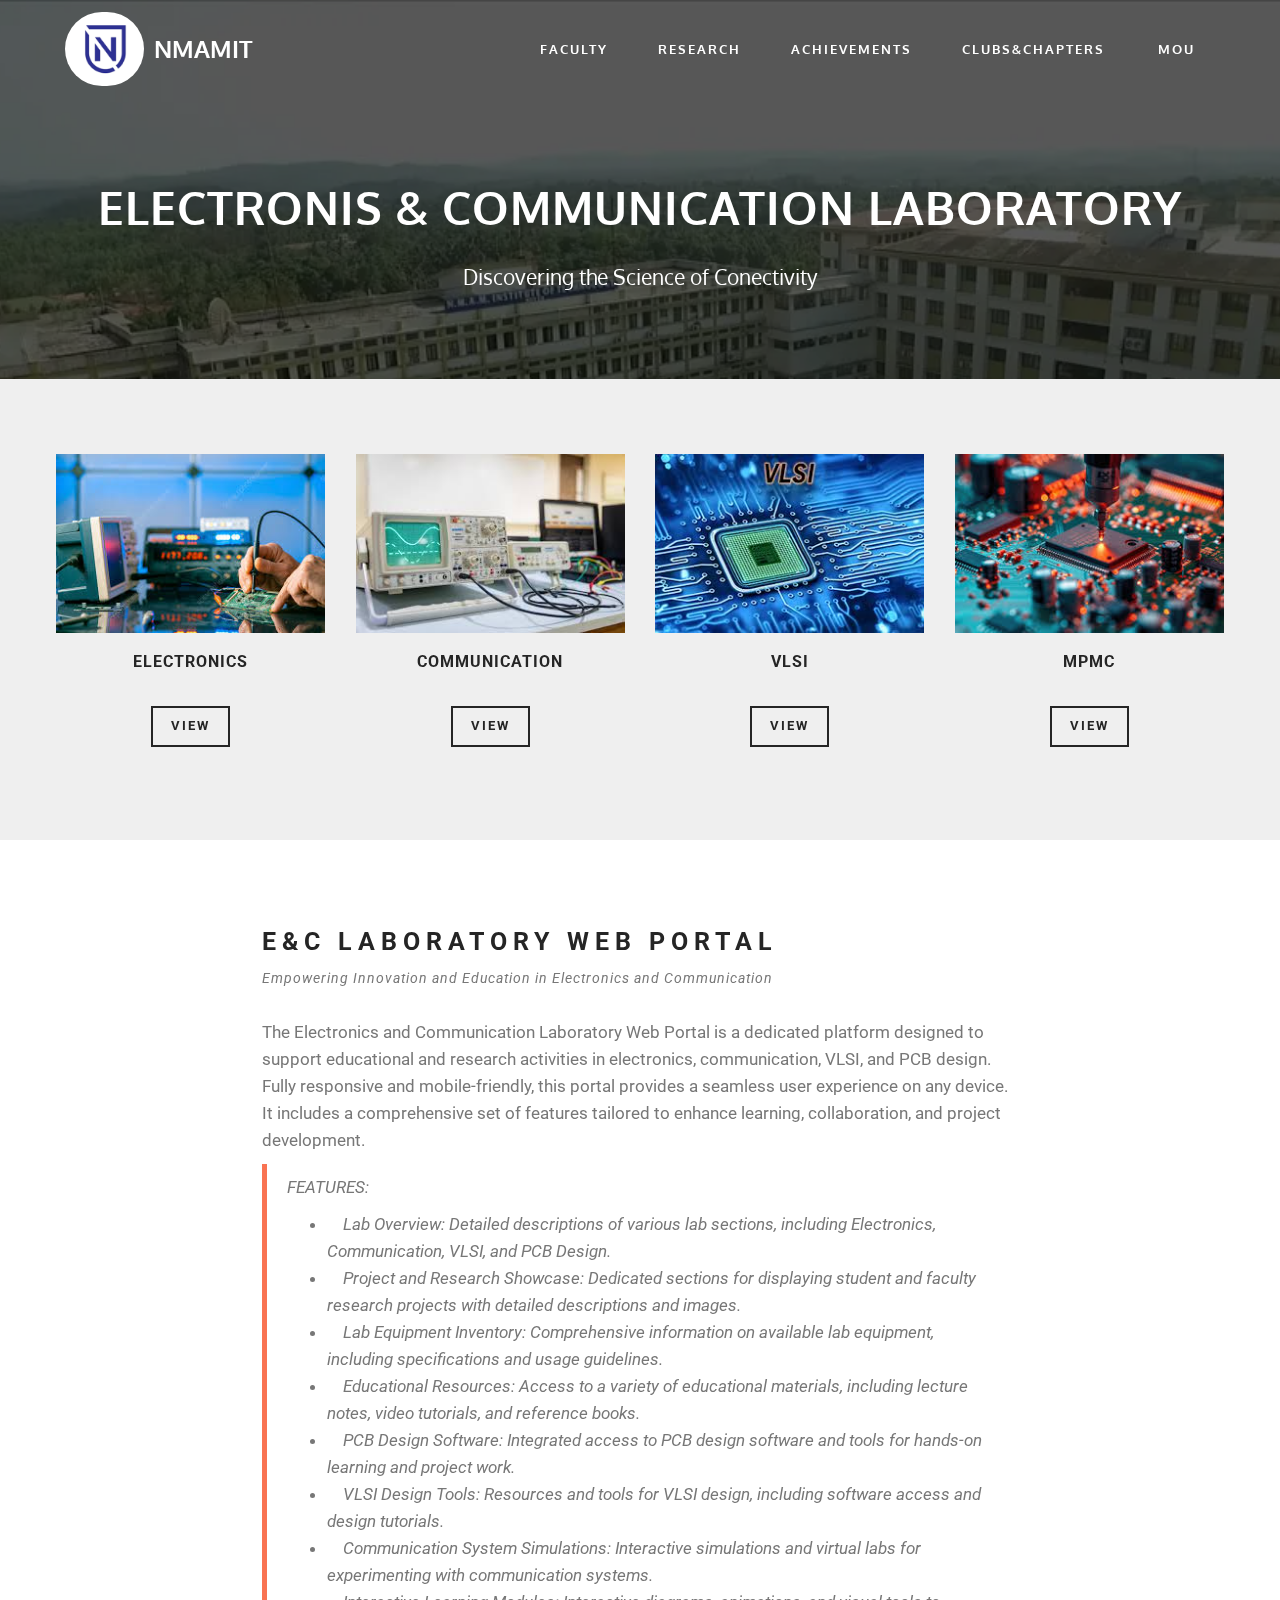
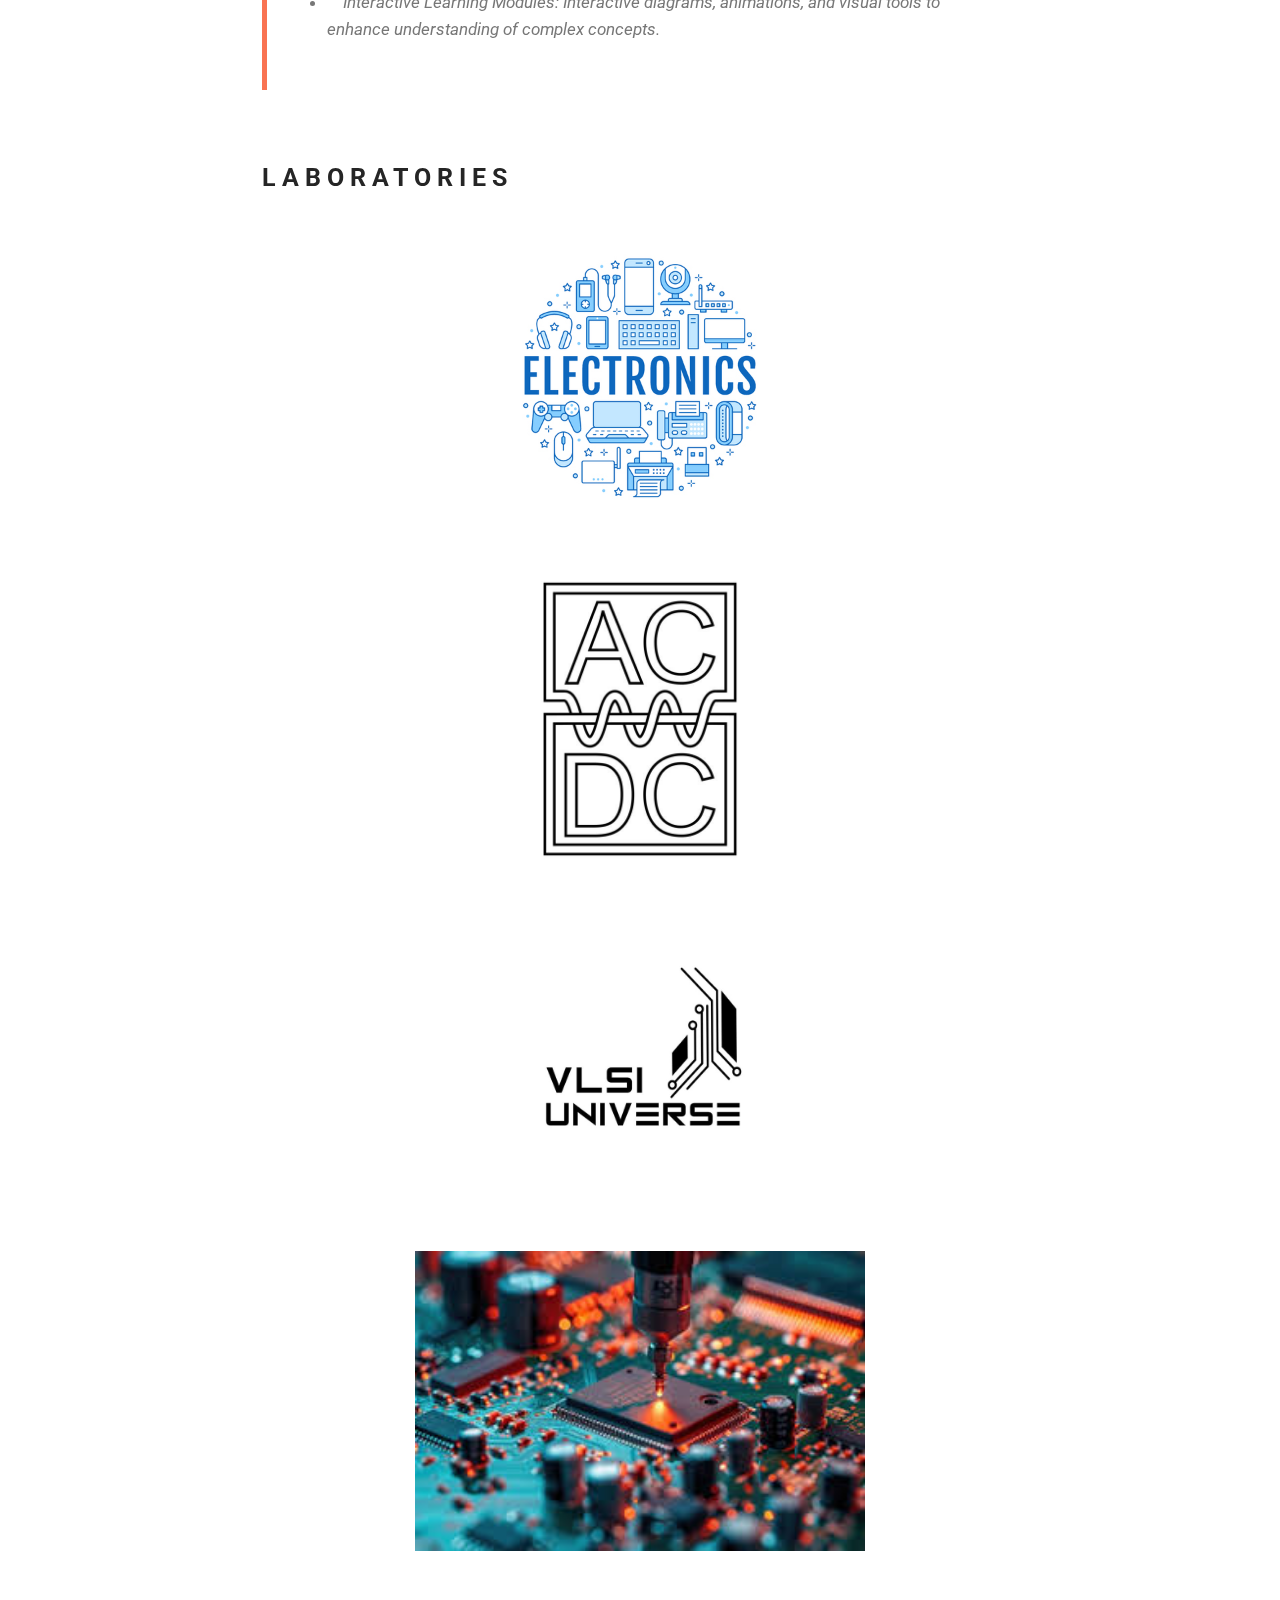
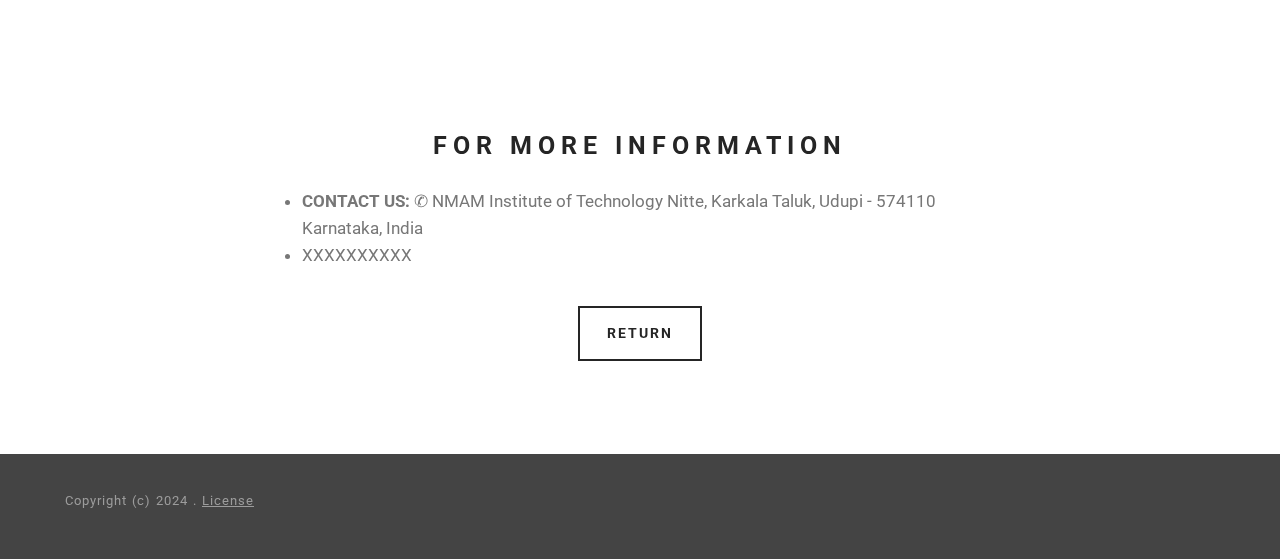
==== index.html @ 78396112 "Add files via upload" ====
<!DOCTYPE html>
<html>
<head>
  <meta charset="UTF-8">
  <meta http-equiv="X-UA-Compatible" content="IE=edge">
  <meta name="viewport" content="width=device-width, initial-scale=1">
  <link rel="shortcut icon" href="assets/images/nmamit.png" type="image/x-icon">
  <meta name="description" content="E&C LABORATORIES">
  <title>E&C Laboratories</title>
  <link rel="stylesheet" href="https://fonts.googleapis.com/css?family=Roboto:700,400&amp;subset=cyrillic,latin,greek,vietnamese">
  <link rel="stylesheet" href="assets/bootstrap/css/bootstrap.min.css">
  <link rel="stylesheet" href="assets/mobirise/css/style.css">
  <link rel="stylesheet" href="assets/mobirise/css/mbr-additional.css" type="text/css">
  
  
</head>
<body>

<section class="mbr-navbar mbr-navbar--freeze mbr-navbar--absolute mbr-navbar--transparent mbr-navbar--sticky mbr-navbar--auto-collapse" id="menu-93">
    <div class="mbr-navbar__section mbr-section">
        <div class="mbr-section__container container">
            <div class="mbr-navbar__container">
                <div class="mbr-navbar__column mbr-navbar__column--s mbr-navbar__brand">
                    <span class="mbr-navbar__brand-link mbr-brand mbr-brand--inline">
                        <span class="mbr-brand__logo"><a href="https://nmamit.nitte.edu.in/"><img class="mbr-navbar__brand-img mbr-brand__img" src="assets/images/nmamit.png" alt="Mobirise"></a></span>
                        <span class="mbr-brand__name"><a class="mbr-brand__name text-white" href="https://nmamit.nitte.edu.in/">NMAMIT</a></span>
                    </span>
                </div>
                <div class="mbr-navbar__hamburger mbr-hamburger text-white"><span class="mbr-hamburger__line"></span></div>
                <div class="mbr-navbar__column mbr-navbar__menu">
                    <nav class="mbr-navbar__menu-box mbr-navbar__menu-box--inline-right">
                        <div class="mbr-navbar__column"><ul class="mbr-navbar__items mbr-navbar__items--right mbr-buttons mbr-buttons--freeze mbr-buttons--right btn-decorator mbr-buttons--active"><li class="mbr-navbar__item"><a class="mbr-buttons__link btn text-white" href="https://nmamit.nitte.edu.in/department-electronics-communication.php#Faculty">FACULTY</a></li> <li class="mbr-navbar__item"><a class="mbr-buttons__link btn text-white" href="https://nmamit.nitte.edu.in/department-electronics-communication.php#Research">RESEARCH</a></li><li class="mbr-navbar__item"><a class="mbr-buttons__link btn text-white" href="https://nmamit.nitte.edu.in/department-electronics-communication.php#Achievements">ACHIEVEMENTS</a></li> <li class="mbr-navbar__item"><a class="mbr-buttons__link btn text-white" href="https://nmamit.nitte.edu.in/department-electronics-communication.php#Clubs-Chapters">CLUBS&CHAPTERS</a></li></ul></div>
                        <div class="mbr-navbar__column"><ul class="mbr-navbar__items mbr-navbar__items--right mbr-buttons mbr-buttons--freeze mbr-buttons--right btn-decorator mbr-buttons--active"><li class="mbr-navbar__item"><a class="mbr-buttons__link btn text-white" href="https://nmamit.nitte.edu.in/department-electronics-communication.php#MoU">MOU</a></li></ul></div>
                    </nav>
                </div>
            </div>
        </div>
    </div>
</section>

<section class="content-2 simple col-1 col-undefined mbr-parallax-background mbr-after-navbar" id="content5-92" style="background-image: url(assets/images/background1.png);">
    <div class="mbr-overlay" style="opacity: 0.6; background-color: rgb(0, 0, 0);"></div>
    <div class="container">
        <div class="row">
            <div>
                <div class="thumbnail">
                    <div class="caption">
                        <h3>ELECTRONIS & COMMUNICATION LABORATORY</h3>
                        <div><p>Discovering the Science of Conectivity <br></p></div>
                    </div>
                </div>
            </div>
        </div>
    </div>
</section>

<section class="content-2 col-4" id="features1-108" style="background-color: rgb(239, 239, 239);">
    
    <div class="container">
        <div class="row">
            <div>
                <div class="thumbnail">
                    <div class="image"><a href="one-page.html"><img class="undefined" src="assets/images/electronics.png"></a></div>
                    <div class="caption">
                        <div>
                            <h3>ELECTRONICS</h3>
                            
                        </div>
                        <p class="group"><a href="one-page.html" class="btn btn-default">VIEW</a></p>
                    </div>
                </div>
            </div>
            <div>
                <div class="thumbnail">
                    <div class="image"><a href="slider.html"><img class="undefined" src="assets/images/communication.png"></a></div>
                    <div class="caption">
                        <div>
                            <h3>COMMUNICATION</h3>
                            
                        </div>
                        <p class="group"><a href="slider.html" class="btn btn-default">VIEW</a></p>
                    </div>
                </div>
            </div>
            <div>
                <div class="thumbnail">
                    <div class="image"><a href="video-background.html"><img class="undefined" src="assets/images/vlsi.png"></a></div>
                    <div class="caption">
                        <div>
                            <h3>VLSI</h3>
                            
                        </div>
                        <p class="group"><a href="video-background.html" class="btn btn-default">VIEW</a></p>
                    </div>
                </div>
            </div>
            <div>
                <div class="thumbnail">
                    <div class="image"><a href="blog.html"><img class="undefined" src="assets/images/pcb.png"></a></div>
                    <div class="caption">
                        <div>
                            <h3>MPMC</h3>
                            
                        </div>
                        <p class="group"><a href="blog.html" class="btn btn-default">VIEW</a></p>
                    </div>
                </div>
            </div>
        </div>
    </div>
</section>

<section class="mbr-section" id="header3-109">
    <div class="mbr-section__container container mbr-section__container--first">
        <div class="mbr-header mbr-header--wysiwyg row">
            <div class="col-sm-8 col-sm-offset-2">
                <h3 class="mbr-header__text">E&C LABORATORY WEB PORTAL</h3>
                <p class="mbr-header__subtext">Empowering Innovation and Education in Electronics and Communication</p>
            </div>
        </div>
    </div>
</section>

<section class="mbr-section" id="content1-96">
    <div class="mbr-section__container container mbr-section__container--middle">
        <div class="row">
            <div class="mbr-article mbr-article--wysiwyg col-sm-8 col-sm-offset-2"><p>The Electronics and Communication Laboratory Web Portal is a dedicated platform designed to support educational and research activities in electronics, communication, VLSI, and PCB design. Fully responsive and mobile-friendly, this portal provides a seamless user experience on any device. It includes a comprehensive set of features tailored to enhance learning, collaboration, and project development.</p><blockquote><p><em>FEATURES:</em></p><ul><li><em>&nbsp; &nbsp; Lab Overview: Detailed descriptions of various lab sections, including Electronics, Communication, VLSI, and PCB Design.</em></li><li><em>&nbsp; &nbsp; Project and Research Showcase: Dedicated sections for displaying student and faculty research projects with detailed descriptions and images.</em></li><li><em>&nbsp; &nbsp; Lab Equipment Inventory: Comprehensive information on available lab equipment, including specifications and usage guidelines.</em></li><li><em>&nbsp; &nbsp; Educational Resources: Access to a variety of educational materials, including lecture notes, video tutorials, and reference books.</em></li><li><em>&nbsp; &nbsp; PCB Design Software: Integrated access to PCB design software and tools for hands-on learning and project work.</em></li><li><em>&nbsp; &nbsp; VLSI Design Tools: Resources and tools for VLSI design, including software access and design tutorials.</em></li><li><em>&nbsp; &nbsp; Communication System Simulations: Interactive simulations and virtual labs for experimenting with communication systems.</em></li><li><em>&nbsp; &nbsp; Interactive Learning Modules: Interactive diagrams, animations, and visual tools to enhance understanding of complex concepts.</em></li></ul><p><em><br></em></p></blockquote></div>
        </div>
    </div>
</section>

<section class="mbr-section" id="buttons1-115">
    <div class="mbr-section__container container mbr-section__container--middle">
        <div class="row">
            <div class="col-sm-8 col-sm-offset-2">
            </div>
        </div>
    </div>
</section>

<section class="mbr-section" id="header3-110">
    <div class="mbr-section__container container mbr-section__container--middle">
        <div class="mbr-header mbr-header--wysiwyg row">
            <div class="col-sm-8 col-sm-offset-2">
                <h3 class="mbr-header__text">LABORATORIES</h3>
                
            </div>
        </div>
    </div>
</section>

<section class="mbr-section" id="image2-97">
    <div class="mbr-section__container container mbr-section__container--middle">
        <div class="row">
            <div class="col-sm-8 col-sm-offset-2">
                <figure class="mbr-figure mbr-figure--wysiwyg mbr-figure--full-width mbr-figure--caption-outside-bottom mbr-figure--no-bg">

                    <div><a href="one-page.html"><img class="mbr-figure__img" src="assets/images/electronics1.png"></a></div>
                    
                </figure>
            </div>
        </div>
    </div>
</section>

<section class="mbr-section" id="image2-111">
    <div class="mbr-section__container container mbr-section__container--middle">
        <div class="row">
            <div class="col-sm-8 col-sm-offset-2">
                <figure class="mbr-figure mbr-figure--wysiwyg mbr-figure--full-width mbr-figure--caption-inside-bottom">

                    <div><a href="slider.html"><img class="mbr-figure__img" src="assets/images/communication1.png"></a></div>
                    
                </figure>
            </div>
        </div>
    </div>
</section>

<section class="mbr-section" id="image2-113">
    <div class="mbr-section__container container mbr-section__container--middle">
        <div class="row">
            <div class="col-sm-8 col-sm-offset-2">
                <figure class="mbr-figure mbr-figure--wysiwyg mbr-figure--full-width mbr-figure--caption-inside-bottom">

                    <div><a href="video-background.html"><img class="mbr-figure__img" src="assets/images/vlsi1.png"></a></div>
                    
                </figure>
            </div>
        </div>
    </div>
</section>

<section class="mbr-section" id="image2-114">
    <div class="mbr-section__container container mbr-section__container--last">
        <div class="row">
            <div class="col-sm-8 col-sm-offset-2">
                <figure class="mbr-figure mbr-figure--wysiwyg mbr-figure--full-width mbr-figure--caption-inside-bottom">

                    <div><a href="blog.html"><img class="mbr-figure__img" src="assets/images/pcb1.png"></a></div>
                    
                </figure>
            </div>
        </div>
    </div>
</section>

<section class="mbr-section mbr-section--relative mbr-section--fixed-size mbr-parallax-background" id="msg-box3-117" style="background-image: url(assets/images/electronicsandcommunication.png);">
    <div class="mbr-overlay" style="opacity: 0.8; background-color: rgb(255, 255, 255);"></div>
    <div class="mbr-section__container container mbr-section__container--first">
        <div class="mbr-header mbr-header--wysiwyg row">
            <div class="col-sm-8 col-sm-offset-2">
                <h3 class="mbr-header__text">FOR MORE INFORMATION</h3>
                
            </div>
        </div>
    </div>
    <div class="mbr-section__container container mbr-section__container--middle">
        <div class="row">
            <div class="mbr-article mbr-article--wysiwyg col-sm-8 col-sm-offset-2"><ul><li><span style="font-weight: 700;">CONTACT US:</span> &#9990; NMAM Institute of Technology Nitte, Karkala Taluk, Udupi - 574110 Karnataka, India</li><li>XXXXXXXXXX<br></li></ul></div>
        </div>
    </div>
    <div class="mbr-section__container container mbr-section__container--last">
        <div class="row">
            <div class="col-sm-8 col-sm-offset-2">
                <div class="mbr-buttons mbr-buttons--center"><a class="mbr-buttons__btn btn btn-lg btn-default" href="#">RETURN</a></div>
            </div>
        </div>
    </div>
</section>

<footer class="mbr-section mbr-section--relative mbr-section--fixed-size" id="footer1-94" style="background-color: rgb(68, 68, 68);">
    
    <div class="mbr-section__container container">
        <div class="mbr-footer mbr-footer--wysiwyg row">
            <div class="col-sm-12">
                <p class="mbr-footer__copyright"></p><p>Copyright (c) 2024 . <a href="license.txt" class="text-gray">License</a></p><p></p>
            </div>
        </div>
    </div>
</footer>


  <script src="assets/jquery/jquery.min.js"></script>
  <script src="assets/bootstrap/js/bootstrap.min.js"></script>
  <script src="assets/smooth-scroll/SmoothScroll.js"></script>
  <script src="assets/jarallax/jarallax.js"></script>
  <script src="assets/mobirise/js/script.js"></script>
  
  
</body>
</html>
---- assets/mobirise/css/style.css ----
html {
  position: relative;
  min-height: 100%;
}
.mbr-transparent {
  opacity: 0;
  filter: alpha(opacity=0);
}
.mbr-embedded-video {
  position: relative;
}
.mbr-background-video,
.mbr-background-video-preview {
  bottom: 0;
  left: 0;
  overflow: hidden;
  position: absolute;
  right: 0;
  top: 0;
}
.mbr-parallax-background,
.mbr-background {
  background-attachment: fixed !important;
  background-position: 50% 0;
  background-repeat: no-repeat;
  background-size: cover !important;
}
.mbr-hidden-scrollbar .mbr-parallax-background {
  background-size: auto 130%;
}
.mobile .mbr-parallax-background {
  background-attachment: scroll !important;
}
.mbr-background {
  background-attachment: scroll !important;
}
.is-builder .animated {
  -webkit-animation-name: none !important;
  animation-name: none !important;
}
.msgbox-1 {
  overflow: hidden;
  padding: 0 20px;
  position: relative;
}
.msgbox-1 .container {
  padding: 41px 0 29px;
  position: relative;
  z-index: 3;
}
@media (max-width: 767px) {
  .msgbox-1 .container {
    padding: 67px 0 78px;
    text-align: center;
  }
}
.msgbox-1 .row > div + div {
  line-height: 67px;
}
@media (max-width: 767px) {
  .msgbox-1 .row > div + div {
    padding-bottom: 3px;
    padding-top: 23px;
  }
}
@media (max-width: 480px) {
  .msgbox-1 .row > div + div {
    padding-bottom: 15px;
    padding-top: 37px;
  }
}
.msgbox-1 h1,
.msgbox-1 h2 {
  letter-spacing: 4px;
  line-height: 33px;
  margin-bottom: 11px;
  margin-top: 10px;
}
.msgbox-1 h1 + h1,
.msgbox-1 h2 + h1,
.msgbox-1 h1 + h2,
.msgbox-1 h2 + h2 {
  margin-top: -11px;
}
@media (max-width: 767px) {
  .msgbox-1 h1,
  .msgbox-1 h2 {
    line-height: 1.5em;
    margin-bottom: 0;
  }
  .msgbox-1 h1 + h1,
  .msgbox-1 h2 + h1,
  .msgbox-1 h1 + h2,
  .msgbox-1 h2 + h2 {
    margin-top: -1px;
  }
}
.msgbox-1 p {
  color: #777;
  font-size: 17px;
  line-height: 27px;
  margin-bottom: 0;
  padding-bottom: 13px;
  padding-top: 16px;
  text-align: left;
}
.msgbox-1 p + p {
  margin-top: -13px;
  padding-top: 0;
}
@media (max-width: 767px) {
  .msgbox-1 p {
    padding-top: 20px;
  }
}
.msgbox-1 .btn {
  margin-top: -14px;
  margin-right: 10px;
}
@media (max-width: 480px) {
  .msgbox-1 .btn {
    display: block;
  }
  .msgbox-1 .btn + .btn {
    margin-top: 12px;
  }
}
.msgbox-1.dark {
  background: #3c3c3c;
  color: #fff;
}
.msgbox-1.dark p {
  color: #fff;
}
.msgbox-1.dark .btn-default {
  border-color: #fff;
  color: #fff;
}
.msgbox-1.dark .btn-default:hover,
.msgbox-1.dark .btn-default:focus,
.msgbox-1.dark .btn-default.focus,
.msgbox-1.dark .btn-default:active,
.msgbox-1.dark .btn-default.active,
.open > .dropdown-toggle.msgbox-1.dark .btn-default {
  background-color: #fff;
  border-color: #fff;
  color: #252525;
}
.content-2 {
  overflow: hidden;
  padding: 71px 20px 70px;
  position: relative;
}
.content-2.col-5 .row > div {
  position: relative;
  min-height: 1px;
  padding-left: 15px;
  padding-right: 15px;
}
@media (min-width: 768px) {
  .content-2.col-5 .row > div {
    display: inline-block;
    float: none;
    vertical-align: top;
    width: 33%;
  }
}
@media (min-width: 992px) {
  .content-2.col-5 .row > div {
    float: left;
    width: 20%;
  }
}
@media (min-width: 992px) {
  .content-2.col-5 {
    padding-top: 75px;
  }
  .content-2.col-5 .thumbnail h3 {
    margin-top: 15px;
  }
  .content-2.col-5 .thumbnail h3 + h3 {
    margin-top: -33px;
  }
}
.content-2.col-4 .row > div {
  position: relative;
  min-height: 1px;
  padding-left: 15px;
  padding-right: 15px;
}
@media (min-width: 768px) {
  .content-2.col-4 .row > div {
    float: left;
    width: 50%;
  }
}
@media (min-width: 992px) {
  .content-2.col-4 .row > div {
    float: left;
    width: 25%;
  }
}
.content-2.col-3 .row > div {
  position: relative;
  min-height: 1px;
  padding-left: 15px;
  padding-right: 15px;
}
@media (min-width: 768px) {
  .content-2.col-3 .row > div {
    float: left;
    width: 33.33333333%;
  }
}
@media (min-width: 992px) {
  .content-2.col-3 {
    padding-top: 64px;
  }
  .content-2.col-3 .thumbnail h3 {
    margin-top: 4px;
  }
  .content-2.col-3 .thumbnail h3 + h3 {
    margin-top: -33px;
  }
  .content-2.col-3 .thumbnail .group {
    margin-top: 37px;
  }
}
.content-2.col-2 .row > div {
  position: relative;
  min-height: 1px;
  padding-left: 15px;
  padding-right: 15px;
}
@media (min-width: 768px) {
  .content-2.col-2 .row > div {
    float: left;
    width: 50%;
  }
}
@media (min-width: 992px) {
  .content-2.col-2 {
    padding-top: 48px;
  }
  .content-2.col-2 .thumbnail > img {
    width: 100%;
    max-width: 300px;
  }
  .content-2.col-2 .thumbnail h3 {
    margin-top: -14px;
    margin-bottom: 20px;
    font-size: 25px;
    letter-spacing: 6px;
    line-height: 1.5em;
  }
  .content-2.col-2 .thumbnail h3 + h3 {
    margin-top: -19px;
  }
  .content-2.col-2 .thumbnail p {
    font-size: 17px;
    line-height: 27px;
  }
  .content-2.col-2 .thumbnail .btn {
    padding: 16px 27px;
    font-size: 18px;
    line-height: 1.3333333;
    border-radius: 0px;
    font-size: 14px;
    letter-spacing: 2px;
  }
}
@media (max-width: 767px) {
  .content-2 {
    padding: 0 20px;
  }
  .content-2 .row > div {
    -webkit-box-shadow: inset 0 1px 1px rgba(10, 10, 10, 0.06);
    box-shadow: inset 0 1px 1px rgba(10, 10, 10, 0.06);
  }
  .content-2.dark .row > div {
    -webkit-box-shadow: inset 0 1px 1px rgba(0, 0, 0, 0.2);
    box-shadow: inset 0 1px 1px rgba(0, 0, 0, 0.2);
  }
}
@media (min-width: 768px) and (max-width: 991px) {
  .content-2.col-5 {
    padding-top: 70px;
  }
  .content-2.col-5 .row > div + div + div + div {
    margin-top: 50px;
  }
  .content-2.col-5 .thumbnail h3 {
    margin-top: 10px;
  }
  .content-2.col-5 .thumbnail h3 + h3 {
    margin-top: -33px;
  }
  .content-2.col-4 {
    padding: 64px 20px 70px;
  }
  .content-2.col-4 .row > div + div + div {
    margin-top: 39px;
  }
  .content-2.col-4 .thumbnail h3 {
    margin-top: 4px;
    margin-bottom: 32px;
  }
  .content-2.col-4 .thumbnail h3 + h3 {
    margin-top: -33px;
  }
  .content-2.col-4 .thumbnail .group {
    margin-top: 37px;
  }
  .content-2.col-3 {
    padding-top: 73px;
  }
  .content-2.col-3 .thumbnail h3 {
    margin-top: 12px;
    margin-bottom: 33px;
  }
  .content-2.col-3 .thumbnail h3 + h3 {
    margin-top: -33px;
  }
  .content-2.col-3 .thumbnail .group {
    margin-top: 36px;
  }
  .content-2.col-2 {
    padding-top: 64px;
  }
  .content-2.col-2 .thumbnail h3 {
    margin-top: 4px;
    margin-bottom: 33px;
  }
  .content-2.col-2 .thumbnail h3 + h3 {
    margin-top: -34px;
  }
  .content-2.col-2 .thumbnail .group {
    margin-top: 36px;
  }
}
.content-2 .container {
  padding: 0;
  position: relative;
  z-index: 3;
}
.content-2 .row {
  margin-left: -24px;
  margin-right: -24px;
}
.content-2 .thumbnail {
  background: none;
  border: 0;
  margin-bottom: 0;
  padding-bottom: 0;
  padding-left: 0;
  padding-right: 0;
  text-align: center;
}
@media (max-width: 767px) {
  .content-2 .thumbnail {
    padding-top: 52px;
    padding-bottom: 65px;
    margin-bottom: 0;
  }
}
@media (max-width: 480px) {
  .content-2 .thumbnail {
    padding-bottom: 70px;
  }
}
.content-2 .thumbnail > img,
.content-2 .thumbnail .image img {
  max-width: 50%;
}
@media (max-width: 767px) {
  .content-2 .thumbnail > img,
  .content-2 .thumbnail .image img {
    width: 100%;
    max-width: 300px;
  }
}
.content-2 .thumbnail h3 {
  font-size: 16px;
  letter-spacing: 1px;
  margin-bottom: 32px;
  margin-top: 11px;
}
.content-2 .thumbnail h3 + h3 {
  margin-top: -32px;
}
@media (max-width: 767px) {
  .content-2 .thumbnail h3 {
    font-size: 25px;
    letter-spacing: 6px;
    line-height: 1.5em;
    margin-bottom: 20px;
    margin-top: -14px;
  }
  .content-2 .thumbnail h3 + h3 {
    margin-top: -21px;
  }
}
.content-2 .thumbnail p {
  color: #999;
  font-size: 16px;
  line-height: 26px;
  text-align: left;
}
.content-2 .thumbnail p + p {
  margin-top: -10px;
}
@media (max-width: 767px) {
  .content-2 .thumbnail p {
    font-size: 17px;
    line-height: 27px;
  }
}
.content-2 .thumbnail .group {
  line-height: 43px;
  margin-bottom: 14px;
  margin-top: 33px;
  text-align: center;
}
@media (max-width: 767px) {
  .content-2 .thumbnail .group {
    margin-top: 29px;
    line-height: 67px;
  }
}
@media (max-width: 480px) {
  .content-2 .thumbnail .group {
    margin-top: 37px;
  }
}
@media (max-width: 767px) {
  .content-2 .thumbnail .btn {
    padding: 16px 27px;
    font-size: 18px;
    line-height: 1.3333333;
    border-radius: 0px;
    font-size: 14px;
    letter-spacing: 2px;
    margin-right: 9px;
  }
}
@media (max-width: 480px) {
  .content-2 .thumbnail .btn {
    display: block;
    margin-right: 0;
  }
  .content-2 .thumbnail .btn + .btn {
    margin-top: 12px;
  }
}
.content-2.simple h3 {
  margin-top: 0 !important;
  margin-bottom: 31px !important;
}
.content-2.simple h3 + h3 {
  margin-top: -30px !important;
}
.content-2.simple.col-5 {
  padding-top: 77px;
}
.content-2.simple.col-4,
.content-2.simple.col-3 {
  padding-top: 76px;
}
.content-2.simple.col-2 {
  padding-top: 64px;
}
@media (min-width: 768px) and (max-width: 991px) {
  .content-2.simple h3 {
    margin-bottom: 32px !important;
  }
  .content-2.simple.col-5 {
    padding-top: 76px;
  }
  .content-2.simple.col-5 .row > div + div + div + div {
    margin-top: 53px;
  }
  .content-2.simple.col-4 {
    padding-top: 77px;
  }
  .content-2.simple.col-4 .row > div + div + div {
    margin-top: 53px;
  }
  .content-2.simple.col-2 {
    padding-top: 76px;
  }
}
@media (max-width: 767px) {
  .content-2.simple {
    padding-top: 0 !important;
  }
  .content-2.simple .thumbnail {
    padding-top: 68px;
  }
  .content-2.simple h3 {
    margin-bottom: 20px !important;
  }
  .content-2.simple h3 + h3 {
    margin-top: -21px !important;
  }
}
.content-2.dark {
  background: #3c3c3c;
}
.content-2.dark h1,
.content-2.dark h2,
.content-2.dark h3,
.content-2.dark h4 {
  color: #fff;
}
.content-2.dark p {
  color: #fff;
}
.content-2.dark .btn-default {
  border-color: #fff;
  color: #fff;
}
.content-2.dark .btn-default:hover,
.content-2.dark .btn-default:focus,
.content-2.dark .btn-default.focus,
.content-2.dark .btn-default:active,
.content-2.dark .btn-default.active,
.open > .dropdown-toggle.content-2.dark .btn-default {
  background-color: #fff;
  border-color: #fff;
  color: #252525;
}
.pricing-table-1 {
  -webkit-box-shadow: inset 0 1px 0 rgba(10, 10, 10, 0.06);
  box-shadow: inset 0 1px 0 rgba(10, 10, 10, 0.06);
  background: #f0f0f0;
  overflow: hidden;
  padding: 100px 0 67px;
  position: relative;
}
.pricing-table-1 .container {
  display: block;
  float: none;
  margin-left: auto;
  margin-right: auto;
  max-width: 1000px;
  position: relative;
  z-index: 3;
}
.pricing-table-1.col-4 .row > div {
  position: relative;
  min-height: 1px;
  padding-left: 15px;
  padding-right: 15px;
  padding: 0;
}
@media (min-width: 768px) {
  .pricing-table-1.col-4 .row > div {
    float: left;
    width: 25%;
  }
}
.pricing-table-1.col-3 .container {
  max-width: 750px;
}
.pricing-table-1.col-3 .row > div {
  position: relative;
  min-height: 1px;
  padding-left: 15px;
  padding-right: 15px;
  padding: 0;
}
@media (min-width: 768px) {
  .pricing-table-1.col-3 .row > div {
    float: left;
    width: 33.33333333%;
  }
}
.pricing-table-1.col-2 .container {
  max-width: 600px;
}
.pricing-table-1.col-2 .row > div {
  position: relative;
  min-height: 1px;
  padding-left: 15px;
  padding-right: 15px;
  padding: 0;
}
@media (min-width: 768px) {
  .pricing-table-1.col-2 .row > div {
    float: left;
    width: 50%;
  }
}
.pricing-table-1 .plan {
  -webkit-box-shadow: 0 2px 2px rgba(10, 10, 10, 0.06);
  box-shadow: 0 2px 2px rgba(10, 10, 10, 0.06);
  background: #fff;
  color: #484f5a;
  margin-right: 1px;
  padding-bottom: 39px;
  text-align: center;
}
.pricing-table-1 .plan h3 {
  background: #323b44;
  border-radius: 7px 7px 0 0;
  color: #fff;
  font-size: 16px;
  letter-spacing: 1px;
  margin: 0;
  padding: 18px 0 19px;
  position: relative;
  top: -7px;
}
.pricing-table-1 .plan p {
  margin-bottom: 0;
}
.pricing-table-1 .plan .price {
  font-size: 80px;
  letter-spacing: 1px;
  padding: 7px 0 0;
}
.pricing-table-1 .plan .price small {
  color: #aaa;
  display: block;
  font-size: 13px;
  margin-top: -11px;
  padding-bottom: 19px;
}
.pricing-table-1 .plan .price strong {
  font-weight: normal;
  left: -10px;
  position: relative;
}
.pricing-table-1 .plan .price sup {
  display: inline-block;
  font-size: 32px;
  height: 1px;
  margin: 58px 0 0 -4px;
  position: relative;
  vertical-align: top;
  width: 25px;
}
.pricing-table-1 .plan .price:after {
  background: #eee;
  content: "";
  display: block;
  height: 1px;
  margin: 20px auto 0;
  width: 80%;
}
.pricing-table-1 .plan ul {
  font-size: 14px;
  list-style: none;
  margin: 35px 0 35px;
  padding-left: 0;
}
.pricing-table-1 .plan ul li {
  margin-bottom: 12px;
}
.pricing-table-1 .plan .btn {
  margin-bottom: 2px;
  margin-top: 1px;
}
.pricing-table-1 .favorite {
  -webkit-box-shadow: 0 0 10px rgba(10, 10, 10, 0.35);
  box-shadow: 0 0 10px rgba(10, 10, 10, 0.35);
  margin-left: -5px;
  margin-right: -5px;
  padding-bottom: 52px;
  position: relative;
  top: -13px;
  z-index: 2;
}
.pricing-table-1 .favorite h3 {
  background: #f97352;
}
.pricing-table-1 .favorite .price {
  padding-top: 20px;
}
.pricing-table-1 .favorite .price strong {
  left: -8px;
}
.pricing-table-1 .green h3 {
  background: #7ac673;
}
.pricing-table-1 .blue h3 {
  background: #27aae0;
}
.pricing-table-1 .orange h3 {
  background: #faaf40;
}
@media (max-width: 767px) {
  .pricing-table-1 {
    padding: 30px 20px 10px 20px;
  }
  .pricing-table-1 .plan {
    margin-bottom: 20px;
  }
  .pricing-table-1 .plan ul {
    margin: 36px 0 34px;
  }
  .pricing-table-1 .plan .btn {
    margin-top: 2px;
  }
  .pricing-table-1 .favorite {
    margin-left: 0;
    margin-right: 0;
    top: 0;
  }
}
@media (min-width: 480px) and (max-width: 767px) {
  .pricing-table-1 .plan {
    padding-bottom: 64px;
  }
  .pricing-table-1 .plan .price {
    font-size: 120px;
    line-height: 142px;
  }
  .pricing-table-1 .plan .price small {
    font-size: 16px;
    margin-top: -1px;
    padding-bottom: 18px;
    line-height: 23px;
  }
  .pricing-table-1 .plan .price sup {
    font-size: 36px;
    margin: 77px 0 0 -4px;
  }
  .pricing-table-1 .plan ul {
    font-size: 16px;
    margin: 35px 0 22px;
  }
  .pricing-table-1 .plan .btn {
    padding: 16px 27px;
    font-size: 18px;
    line-height: 1.3333333;
    border-radius: 0px;
    font-size: 14px;
    letter-spacing: 2px;
    margin-bottom: 3px;
    margin-top: -13px;
    position: relative;
    top: 26px;
  }
}
.mbr-navbar {
  position: relative;
  width: 100%;
}
.mbr-navbar__brand-img {
  border-radius: 200px;
}
.mbr-navbar:before {
  content: "";
  display: block;
}
.mbr-navbar__brand-link:after,
.mbr-navbar__brand-img {
  height: 74px;
}
.mbr-navbar:before,
.mbr-navbar__container {
  height: 98px;
}
.mbr-navbar--ss .mbr-navbar__brand-link:after,
.mbr-navbar--ss .mbr-navbar__brand-img {
  height: 74px;
}
.mbr-navbar--ss:before,
.mbr-navbar--ss .mbr-navbar__container {
  height: 98px;
}
.mbr-navbar--xs .mbr-navbar__brand-link:after,
.mbr-navbar--xs .mbr-navbar__brand-img {
  height: 32px;
}
.mbr-navbar--xs:before,
.mbr-navbar--xs .mbr-navbar__container {
  height: 56px;
}
.mbr-navbar--s .mbr-navbar__brand-link:after,
.mbr-navbar--s .mbr-navbar__brand-img {
  height: 48px;
}
.mbr-navbar--s:before,
.mbr-navbar--s .mbr-navbar__container {
  height: 72px;
}
.mbr-navbar--m .mbr-navbar__brand-link:after,
.mbr-navbar--m .mbr-navbar__brand-img {
  height: 64px;
}
.mbr-navbar--m:before,
.mbr-navbar--m .mbr-navbar__container {
  height: 88px;
}
.mbr-navbar--l .mbr-navbar__brand-link:after,
.mbr-navbar--l .mbr-navbar__brand-img {
  height: 96px;
}
.mbr-navbar--l:before,
.mbr-navbar--l .mbr-navbar__container {
  height: 120px;
}
.mbr-navbar--xl .mbr-navbar__brand-link:after,
.mbr-navbar--xl .mbr-navbar__brand-img {
  height: 128px;
}
.mbr-navbar--xl:before,
.mbr-navbar--xl .mbr-navbar__container {
  height: 152px;
}
.mbr-navbar--short .mbr-navbar__brand-link:after,
.mbr-navbar--short .mbr-navbar__brand-img {
  height: 40px;
}
.mbr-navbar--short:before,
.mbr-navbar--short .mbr-navbar__container {
  height: 64px;
}
.mbr-navbar--short .mbr-navbar__container {
  padding: 12px 0;
}
@media (max-width: 767px) {
  .mbr-navbar--short .mbr-navbar__brand-link:after,
  .mbr-navbar--short .mbr-navbar__brand-img {
    height: 31px;
  }
  .mbr-navbar--short:before,
  .mbr-navbar--short .mbr-navbar__container {
    height: 45px;
  }
  .mbr-navbar--short .mbr-navbar__container {
    padding: 7px 0;
  }
}
.mbr-navbar__brand-img {
  position: relative;
}
.mbr-navbar__brand-img,
.mbr-navbar__container,
.mbr-navbar__section {
  -webkit-transition: all 300ms ease-in-out 0s;
  -o-transition: all 300ms ease-in-out 0s;
  transition: all 300ms ease-in-out 0s;
}
.mbr-navbar__section {
  background: #2c2c2c;
  height: auto;
  position: absolute;
  top: 0;
  width: 100%;
  z-index: 1000;
}
.mbr-navbar__container {
  display: table;
  padding: 12px 0;
  width: 100%;
}
.mbr-navbar__menu-box {
  display: table;
  width: 100%;
}
.mbr-navbar__menu-box--inline-left,
.mbr-navbar__menu-box--inline-center,
.mbr-navbar__menu-box--inline-right {
  display: block;
  text-align: left;
}
.mbr-navbar__menu-box--inline-center {
  text-align: center;
}
.mbr-navbar__menu-box--inline-right {
  text-align: right;
}
.mbr-navbar__column {
  display: table-cell;
  vertical-align: middle;
}
.mbr-navbar__column--xxs {
  width: 1%;
}
.mbr-navbar__column--xs {
  width: 10%;
}
.mbr-navbar__column--s {
  width: 20%;
}
.mbr-navbar__column--m {
  width: 30%;
}
.mbr-navbar__column--l {
  width: 40%;
}
.mbr-navbar__column--xl {
  width: 50%;
}
.mbr-navbar__menu-box--inline-left .mbr-navbar__column,
.mbr-navbar__menu-box--inline-center .mbr-navbar__column,
.mbr-navbar__menu-box--inline-right .mbr-navbar__column {
  display: inline-block;
}
.mbr-navbar__items {
  float: left;
  padding-left: 0px;
  position: relative;
  left: -20px;
}
.mbr-navbar__items--right {
  float: right;
  left: 0;
}
.mbr-navbar__item {
  display: block;
  float: left;
  position: relative;
}
.mbr-navbar__hamburger {
  display: none;
  margin-top: -11px;
  position: absolute;
  right: 0;
  top: 50%;
  z-index: 10000;
}
.mbr-navbar--collapsed .mbr-navbar__container {
  position: relative;
}
.mbr-navbar--collapsed .mbr-navbar__column {
  display: block;
  width: 100%;
}
.mbr-navbar--collapsed .mbr-navbar__items--right {
  padding-top: 13px;
}
.mbr-navbar--collapsed .mbr-navbar__menu {
  background: rgba(0, 0, 0, 0.9);
  display: none;
  height: 100%;
  left: 0;
  position: fixed;
  top: 0;
  width: 100%;
  z-index: 9999;
}
.mbr-navbar--collapsed .mbr-navbar__menu-box {
  display: table-cell;
  vertical-align: middle;
}
.mbr-navbar--collapsed .mbr-navbar__items {
  float: none;
}
.mbr-navbar--collapsed .mbr-navbar__item {
  float: none;
}
.mbr-navbar--collapsed .mbr-navbar__hamburger {
  display: block;
}
.mbr-navbar--collapsed.mbr-navbar--open .mbr-navbar__menu {
  display: table;
}
.mbr-navbar--collapsed.mbr-navbar--open:not(.mbr-navbar--sticky) .mbr-navbar__section {
  background: none;
  position: fixed;
}
.mbr-navbar--collapsed.mbr-navbar--open .mbr-navbar__brand {
  visibility: hidden;
}
.mbr-navbar--collapsed.mbr-navbar--sticky.mbr-navbar--open .mbr-navbar__brand {
  visibility: visible;
}
.mbr-navbar--collapsed.mbr-navbar--open .mbr-navbar__brand-img,
.mbr-navbar--collapsed.mbr-navbar--open .mbr-navbar__container {
  -webkit-transition: none;
  -o-transition: none;
  transition: none;
}
.mbr-navbar--freeze.mbr-navbar--collapsed.mbr-navbar--open .mbr-navbar__hamburger,
.mbr-navbar--freeze.mbr-navbar--collapsed.mbr-navbar--open .mbr-navbar__hamburger:hover {
  color: #fff !important;
}
.mbr-navbar--sticky .mbr-navbar__section {
  position: fixed;
}
.mbr-navbar--absolute {
  position: absolute;
}
.mbr-navbar--transparent .mbr-navbar__section {
  background: none;
}
.mbr-navbar--stuck .mbr-navbar__section,
.mbr-navbar--relative .mbr-navbar__section {
  background: #2c2c2c;
}
@media (max-width: 991px) {
  .mbr-navbar--auto-collapse .mbr-navbar__container {
    position: relative;
  }
  .mbr-navbar--auto-collapse .mbr-navbar__column {
    display: block;
    width: 100%;
  }
  .mbr-navbar--auto-collapse .mbr-navbar__items--right {
    padding-top: 13px;
  }
  .mbr-navbar--auto-collapse .mbr-navbar__menu {
    background: rgba(0, 0, 0, 0.9);
    display: none;
    height: 100%;
    left: 0;
    position: fixed;
    top: 0;
    width: 100%;
    z-index: 9999;
  }
  .mbr-navbar--auto-collapse .mbr-navbar__menu-box {
    display: table-cell;
    vertical-align: middle;
  }
  .mbr-navbar--auto-collapse .mbr-navbar__items {
    float: none;
  }
  .mbr-navbar--auto-collapse .mbr-navbar__item {
    float: none;
  }
  .mbr-navbar--auto-collapse .mbr-navbar__hamburger {
    display: block;
  }
  .mbr-navbar--auto-collapse.mbr-navbar--open .mbr-navbar__menu {
    display: table;
  }
  .mbr-navbar--auto-collapse.mbr-navbar--open:not(.mbr-navbar--sticky) .mbr-navbar__section {
    background: none;
    position: fixed;
  }
  .mbr-navbar--auto-collapse.mbr-navbar--open .mbr-navbar__brand {
    visibility: hidden;
  }
  .mbr-navbar--auto-collapse.mbr-navbar--sticky.mbr-navbar--open .mbr-navbar__brand {
    visibility: visible;
  }
  .mbr-navbar--auto-collapse.mbr-navbar--open .mbr-navbar__brand-img,
  .mbr-navbar--auto-collapse.mbr-navbar--open .mbr-navbar__container {
    -webkit-transition: none;
    -o-transition: none;
    transition: none;
  }
  .mbr-navbar--freeze.mbr-navbar--auto-collapse.mbr-navbar--open .mbr-navbar__hamburger,
  .mbr-navbar--freeze.mbr-navbar--auto-collapse.mbr-navbar--open .mbr-navbar__hamburger:hover {
    color: #fff !important;
  }
}
.mbr-after-navbar:before {
  content: "";
  display: block;
  height: 98px;
}
.mbr-hamburger {
  cursor: pointer;
  height: 23px;
  width: 30px;
}
.mbr-hamburger:focus {
  outline: none;
}
.mbr-hamburger__line,
.mbr-hamburger__line:before,
.mbr-hamburger__line:after {
  content: "";
  position: absolute;
  display: block;
  height: 1px;
  cursor: pointer;
}
.mbr-hamburger__line,
.mbr-hamburger__line:before,
.mbr-hamburger__line:after {
  width: 30px;
  border-bottom: 5px solid;
  top: 9px;
}
.mbr-hamburger__line:before {
  top: -9px;
}
.mbr-hamburger__line:after {
  top: 9px;
}
.mbr-hamburger__line,
.mbr-hamburger__line:before,
.mbr-hamburger__line:after {
  -webkit-transition: all 300ms ease-in-out;
  transition: all 300ms ease-in-out;
}
.mbr-hamburger--open .mbr-hamburger__line {
  border-color: transparent;
}
.mbr-hamburger--open .mbr-hamburger__line:before,
.mbr-hamburger--open .mbr-hamburger__line:after {
  top: 0;
}
.mbr-hamburger--open .mbr-hamburger__line:before {
  -ms-transform: rotate(45deg);
  -webkit-transform: rotate(45deg);
  transform: rotate(45deg);
}
.mbr-hamburger--open .mbr-hamburger__line:after {
  top: 10px;
  -ms-transform: translatey(-10px) rotate(-45deg);
  -webkit-transform: translatey(-10px) rotate(-45deg);
  transform: translatey(-10px) rotate(-45deg);
}
@media (max-width: 767px) {
  .mbr-hamburger {
    height: 23px;
    width: 27px;
  }
  .mbr-hamburger__line,
  .mbr-hamburger__line:before,
  .mbr-hamburger__line:after {
    width: 27px;
    border-bottom: 4px solid;
    top: 9px;
  }
  .mbr-hamburger__line:before {
    top: -9px;
  }
  .mbr-hamburger__line:after {
    top: 9px;
  }
}
.mbr-brand {
  display: block;
  float: left;
  position: relative;
}
.mbr-brand,
.mbr-brand:hover {
  text-decoration: none;
}
.mbr-brand__name {
  display: block;
  font-weight: bold;
  margin-top: 5px;
  text-align: center;
}
.mbr-brand__name,
.mbr-brand__name:hover {
  text-decoration: none;
}
.mbr-brand--inline {
  display: table;
}
.mbr-brand--inline:after {
  content: "";
  display: table-cell;
  width: 1px;
}
.mbr-brand--inline .mbr-brand__logo,
.mbr-brand--inline .mbr-brand__name {
  display: table-cell;
  vertical-align: middle;
}
.mbr-brand--inline .mbr-brand__logo {
  padding-right: 10px;
}
.mbr-brand--inline .mbr-brand__name {
  margin: 0;
  text-align: left;
}
.mbr-form {
  display: table;
  margin-top: -13px;
  position: relative;
  top: 14px;
  width: 100%;
}
.mbr-form__left,
.mbr-form__right {
  display: table-cell;
  vertical-align: top;
}
.mbr-form__left {
  padding-right: 3px;
}
.mbr-form__right {
  width: 1px;
}
@media (max-width: 530px) {
  .mbr-form {
    display: block;
    margin-top: -27px;
    position: relative;
    top: 26px;
  }
  .mbr-form__left,
  .mbr-form__right {
    display: block;
  }
  .mbr-form__left {
    margin-bottom: 12px;
    padding-right: 0;
  }
  .mbr-form__right {
    width: 100%;
  }
}
.mbr-section {
  padding: 0 20px;
}
.mbr-section--no-padding {
  padding: 0;
}
.mbr-section--relative {
  position: relative;
}
.mbr-section--fixed-size {
  overflow: hidden;
}
.mbr-section--full-height {
  height: 100vh;
}
.mbr-section--full-height.mbr-after-navbar:before {
  display: none;
}
.mbr-section--bg-adapted {
  background-attachment: scroll;
  background-position: 50% 0;
  background-repeat: no-repeat;
  background-size: cover;
}
.mbr-section--gray {
  background-color: #444444;
}
.mbr-section--light-gray {
  background-color: #f0f0f0;
}
.mbr-section--dark-gray {
  background-color: #3c3c3c;
}
.mbr-section__container {
  padding: 0;
  position: relative;
  z-index: 3;
}
.mbr-section__container--std-padding {
  padding: 93px 0;
}
.mbr-section__container--sm-padding {
  padding: 41px 0;
}
.mbr-section__container--isolated {
  padding-bottom: 93px;
  padding-top: 93px;
}
.mbr-section__container--first {
  padding-top: 93px;
  padding-bottom: 41px;
}
.mbr-section__container--middle {
  padding-bottom: 41px;
}
.mbr-section__container--last {
  padding-bottom: 93px;
}
.mbr-section__left {
  padding-right: 40px;
}
.mbr-section__right {
  padding-left: 15px;
}
.mbr-section__header {
  line-height: 1.5em;
  margin: -10px 0 0;
  text-align: center;
}
@media (max-width: 767px) {
  .mbr-section__left {
    padding-right: 15px;
  }
  .mbr-section__right {
    padding-left: 15px;
    padding-top: 51px;
  }
}
.mbr-arrow {
  bottom: 71px;
  left: 0;
  line-height: 1px;
  padding: 0 20px;
  position: absolute;
  width: 100%;
  z-index: 3;
}
.mbr-arrow__link {
  display: inline-block;
  font-size: 26px;
}
.mbr-arrow__link,
.mbr-arrow__link:hover,
.mbr-arrow__link:focus {
  color: #fff;
}
.mbr-arrow--floating .mbr-arrow__link {
  -webkit-animation: floating-arrow 1.6s infinite ease-in-out 0s;
  -o-animation: floating-arrow 1.6s infinite ease-in-out 0s;
  animation: floating-arrow 1.6s infinite ease-in-out 0s;
}
@-webkit-keyframes floating-arrow {
  from {
    -webkit-transform: translateY(0);
    transform: translateY(0);
  }
  65% {
    -webkit-transform: translateY(11px);
    transform: translateY(11px);
  }
  to {
    -webkit-transform: translateY(0);
    transform: translateY(0);
  }
}
@-o-keyframes floating-arrow {
  from {
    -webkit-transform: translateY(0);
    transform: translateY(0);
  }
  65% {
    -webkit-transform: translateY(11px);
    transform: translateY(11px);
  }
  to {
    -webkit-transform: translateY(0);
    transform: translateY(0);
  }
}
@keyframes floating-arrow {
  from {
    -webkit-transform: translateY(0);
    transform: translateY(0);
  }
  65% {
    -webkit-transform: translateY(11px);
    transform: translateY(11px);
  }
  to {
    -webkit-transform: translateY(0);
    transform: translateY(0);
  }
}
.mbr-arrow--dark .mbr-arrow__link,
.mbr-arrow--dark .mbr-arrow__link:hover,
.mbr-arrow--dark .mbr-arrow__link:focus {
  color: #252525;
}
@media (max-width: 767px) {
  .mbr-arrow {
    bottom: 41px;
  }
}
@media (max-width: 320px) {
  .mbr-arrow {
    bottom: 21px;
    text-align: center;
  }
}
@media all and (device-width: 320px) and (device-height: 568px) and (orientation: portrait) {
  .mbr-arrow {
    bottom: 31px;
  }
}
.mbr-box {
  display: table;
  width: 100%;
}
.mbr-box--fixed {
  table-layout: fixed;
}
.mbr-box--stretched {
  height: 100%;
}
.mbr-box__magnet {
  display: table-cell;
  float: none;
  height: 100%;
  margin-bottom: 0;
  margin-top: 0;
  text-align: center;
  vertical-align: middle;
}
.mbr-box__magnet--sm-padding {
  padding: 41px 0;
}
.mbr-box__magnet--top-left,
.mbr-box__magnet--top-center,
.mbr-box__magnet--top-right {
  vertical-align: top;
}
.mbr-box__magnet--bottom-left,
.mbr-box__magnet--bottom-center,
.mbr-box__magnet--bottom-right {
  vertical-align: bottom;
}
.mbr-box__magnet--top-left,
.mbr-box__magnet--center-left,
.mbr-box__magnet--bottom-left {
  text-align: left;
}
.mbr-box__magnet--top-right,
.mbr-box__magnet--center-right,
.mbr-box__magnet--bottom-right {
  text-align: right;
}
.mbr-box__container {
  height: 50%;
}
@media (max-width: 767px) {
  .mbr-box__container {
    height: 100%;
  }
  .mbr-box--adapted {
    display: block;
  }
  .mbr-box--adapted > .mbr-box__magnet {
    display: block;
    height: auto;
  }
}
.mbr-overlay {
  background: #222;
  bottom: 0;
  left: 0;
  position: absolute;
  right: 0;
  top: 0;
  z-index: 2;
}
.mbr-google-map__marker {
  color: #252525;
  display: none;
  margin: 0;
}
.mbr-google-map--loaded .mbr-google-map__marker {
  display: block;
}
.mbr-hero {
  color: #fff;
  position: relative;
}
.mbr-hero__text {
  font-size: 46px;
  font-weight: bold;
  left: -2px;
  letter-spacing: 2px;
  line-height: 50px;
  margin: -18px 0 1px 0;
  padding-bottom: 41px;
  position: relative;
  top: 8px;
}
.mbr-hero__subtext {
  font-size: 21px;
  line-height: 29px;
  margin: -32px 0 3px 0;
  padding: 0 0 41px 0;
  position: relative;
  top: 6px;
}
.mbr-figure {
  display: inline-block;
  line-height: 1px;
  margin: 0;
  max-width: 100%;
  overflow: hidden;
  position: relative;
}
.mbr-figure--no-bg {
  background: none;
}
.mbr-figure--full-width {
  display: block;
  width: 100%;
}
.mbr-figure.mbr-after-navbar:before {
  display: none;
}
.mbr-figure--full-width iframe,
.mbr-figure--full-width .mbr-figure__img,
.mbr-figure--full-width .mbr-figure__map {
  width: 100%;
}
.mbr-figure iframe,
.mbr-figure__img,
.mbr-figure__map {
  max-width: 100%;
}
.mbr-figure__map {
  height: 400px;
  line-height: 1.3em;
}
.mbr-figure__map--short {
  height: 300px;
}
.mbr-figure__caption {
  background: rgba(0, 0, 0, 0.5);
  bottom: 0;
  color: #fff;
  display: block;
  font-size: 17px;
  left: 0;
  line-height: 1.3em;
  min-height: 53px;
  padding: 17px 20px;
  position: absolute;
  text-align: left;
  width: 100%;
}
.mbr-figure__caption--no-padding {
  padding: 17px 0;
}
.mbr-figure--wysiwyg .mbr-figure__caption a,
.mbr-figure--wysiwyg .mbr-figure__caption a:hover {
  color: inherit;
  text-decoration: underline;
}
.mbr-figure--caption-inside-top .mbr-figure__caption {
  bottom: auto;
  top: 0;
}
.mbr-figure--caption-outside-top .mbr-figure__caption,
.mbr-figure--caption-outside-bottom .mbr-figure__caption {
  background: none;
  position: relative;
}
.mbr-figure--no-bg.mbr-figure--caption-outside-top .mbr-figure__caption,
.mbr-figure--no-bg.mbr-figure--caption-outside-bottom .mbr-figure__caption {
  color: #252525;
}
.mbr-figure--no-bg.mbr-figure--caption-outside-top .mbr-figure__caption {
  margin-top: -3px;
  padding-top: 0;
}
.mbr-figure--no-bg.mbr-figure--caption-outside-bottom .mbr-figure__caption {
  margin-top: -2px;
  padding-bottom: 0;
  top: 2px;
}
.mbr-figure__caption--std-grid {
  background: none;
  z-index: 2;
}
@media (min-width: 768px) {
  .mbr-figure__caption--std-grid {
    width: 715px;
    left: 50%;
    margin-left: -357.5px;
    padding: 17px 0;
  }
}
@media (min-width: 992px) {
  .mbr-figure__caption--std-grid {
    width: 935px;
    margin-left: -467.5px;
  }
}
@media (min-width: 1200px) {
  .mbr-figure__caption--std-grid {
    width: 1150px;
    margin-left: -575px;
  }
}
.mbr-figure__caption--std-grid:before {
  bottom: 0;
  content: "";
  position: absolute;
  top: 0;
  width: 200%;
  z-index: -1;
  margin-left: -50%;
}
.mbr-figure--caption-inside-top .mbr-figure__caption--std-grid:before,
.mbr-figure--caption-inside-bottom .mbr-figure__caption--std-grid:before {
  background: rgba(0, 0, 0, 0.6);
}
.mbr-figure__caption-small {
  color: #ccc;
  display: block;
  font-size: 14px;
  line-height: 1.3em;
}
.mbr-figure--no-bg.mbr-figure--caption-outside-top .mbr-figure__caption-small,
.mbr-figure--no-bg.mbr-figure--caption-outside-bottom .mbr-figure__caption-small {
  color: #777;
}
@media (max-width: 767px) {
  .mbr-figure--adapted {
    display: block;
    width: 100%;
  }
  .mbr-figure--adapted iframe,
  .mbr-figure--adapted .mbr-figure__img,
  .mbr-figure--adapted .mbr-figure__map {
    width: 100%;
  }
  .mbr-figure--caption-inside-top .mbr-figure__caption,
  .mbr-figure--caption-inside-bottom .mbr-figure__caption {
    background: none;
    position: relative;
  }
  .mbr-figure--caption-inside-top .mbr-figure__caption--std-grid:before,
  .mbr-figure--caption-inside-bottom .mbr-figure__caption--std-grid:before {
    display: none;
  }
}
.mbr-reviews {
  list-style: none;
  margin: 0 -15px;
  padding: 3px 0 0 0;
}
.mbr-reviews__item {
  position: relative;
  margin-top: 39px;
}
.mbr-reviews__text {
  background: #fafafa;
  border-radius: 3px;
  border: 1px solid #ededed;
  color: #777;
  font-size: 16px;
  line-height: 26px;
  padding: 20px;
  position: relative;
}
.mbr-reviews__text:before {
  -webkit-transform: rotate(45deg);
  -ms-transform: rotate(45deg);
  -o-transform: rotate(45deg);
  transform: rotate(45deg);
  width: 14px;
  height: 14px;
  background-color: #fafafa;
  border-color: #ededed;
  border-style: none solid solid none;
  border-width: 0 1px 1px 0;
  bottom: -8px;
  content: "";
  display: block;
  left: 50px;
  position: absolute;
}
.mbr-reviews__p {
  margin: 0;
}
.mbr-reviews__author {
  margin-top: 30px;
  padding-left: 102px;
  position: relative;
}
.mbr-reviews__author--short {
  margin-top: 27px;
  padding-left: 32px;
}
.mbr-reviews__author-img {
  width: 50px;
  height: 50px;
  border-radius: 50%;
  left: 33px;
  position: absolute;
  top: 0;
}
.mbr-reviews__author-name {
  color: #777;
  font-size: 14px;
  font-weight: bold;
  position: relative;
  top: -3px;
}
.mbr-reviews__author-bio {
  color: #999;
  font-size: 12px;
}
@media (max-width: 767px) {
  .mbr-reviews__author {
    padding-bottom: 32px;
  }
  .mbr-reviews__author--short {
    padding-bottom: 1px;
  }
}
@media (min-width: 768px) and (max-width: 991px) {
  .mbr-reviews__item:nth-of-type(2n+1) {
    clear: left;
  }
}
@media (min-width: 992px) {
  .mbr-reviews__item:nth-of-type(3n+1) {
    clear: left;
  }
}
.mbr-header {
  margin-top: -20px;
  padding: 0;
  position: relative;
  text-align: left;
  top: 10px;
}
.mbr-header--std-padding {
  padding-bottom: 41px;
}
.mbr-header--center {
  text-align: center;
}
.mbr-header__text {
  display: block;
  font-size: 25px;
  font-weight: bold;
  letter-spacing: 6px;
  line-height: 1.5em;
  margin: 0;
}
.mbr-header__subtext {
  color: #777;
  font-size: 14px;
  font-style: italic;
  letter-spacing: 1px;
  margin: 8px 0 7px 0;
}
.mbr-header--inline {
  margin-top: 0;
  padding: 41px 0 28px 0;
  top: 0;
}
.mbr-header--inline .mbr-header__text {
  letter-spacing: 4px;
  line-height: 1em;
  margin: 15px 0 0 0;
}
@media (max-width: 767px) {
  .mbr-header--inline {
    padding: 47px 0 38px 0;
  }
  .mbr-header--inline .mbr-header__text {
    display: block;
    margin: 0 0 38px 0;
  }
  .mbr-header--auto-align .mbr-header__text,
  .mbr-header--auto-align .mbr-header__subtext {
    left: 0;
    text-align: center !important;
  }
}
.mbr-social-icons__icon {
  -webkit-transition: all 0.2s ease-in-out 0s;
  -o-transition: all 0.2s ease-in-out 0s;
  transition: all 0.2s ease-in-out 0s;
  color: #fff;
  cursor: pointer;
  display: inline-block;
  font-size: 29px;
  height: 56px;
  line-height: 61px;
  margin: 0 10px 13px 0;
  position: relative;
  text-align: center;
  width: 56px;
}
.mbr-social-icons__icon:hover {
  color: #fff;
}
.mbr-social-icons--style-1 .mbr-social-icons__icon:hover {
  background: #252525 !important;
}
.mbr-contacts {
  color: #9c9c9c;
  font-size: 14px;
  line-height: 1.7em;
  padding: 45px 0 46px;
}
.mbr-contacts__img {
  max-width: 100%;
  margin: 6px 0 5px 40px;
}
.mbr-contacts__img--left {
  margin-left: 0;
}
.mbr-contacts__text {
  margin: 0;
}
.mbr-contacts__header {
  color: #fff;
  font-size: 14px;
  letter-spacing: 1px;
  margin-bottom: 20px;
  margin-top: 3px;
}
.mbr-contacts__list {
  list-style: none;
  margin: 0;
  padding: 0;
}
@media (max-width: 767px) {
  .mbr-contacts__img {
    margin-bottom: 10px;
  }
  .mbr-contacts__header {
    margin-top: 20px;
    margin-bottom: 10px;
  }
  .mbr-contacts__column {
    margin-top: 37px;
  }
}
.mbr-footer {
  color: #9c9c9c;
  font-size: 13px;
  letter-spacing: 1px;
  line-height: 1.5em;
  padding: 37px 0 39px;
  word-spacing: 1px;
}
.mbr-footer__copyright {
  margin: 0;
}
.mbr-buttons {
  margin: -26px 0 13px 0;
  position: relative;
  text-align: left;
  top: 26px;
}
.mbr-buttons__btn,
.mbr-buttons__link {
  margin: 0 10px 13px 0;
}
.mbr-buttons__btn,
.mbr-buttons__link,
.mbr-buttons__btn:hover,
.mbr-buttons__link:hover {
  text-decoration: none;
}
.mbr-buttons--no-offset {
  margin-top: 0;
  top: 0;
}
.mbr-buttons--only-links {
  left: -20px;
}
.mbr-buttons--center {
  left: 5px;
  text-align: center;
}
.mbr-buttons--center.mbr-buttons--only-links {
  left: 0;
}
.mbr-buttons--right {
  text-align: right;
}
.mbr-buttons--right .mbr-buttons__btn,
.mbr-buttons--right .mbr-buttons__link {
  margin: 0 0 13px 10px;
}
.mbr-buttons--right.mbr-buttons--only-links {
  left: 20px;
}
.mbr-buttons--activated {
  left: 5px;
  text-align: center;
}
.mbr-buttons--activated .mbr-buttons__btn,
.mbr-buttons--activated .mbr-buttons__link {
  margin-left: 0;
  margin-right: 0;
}
.mbr-buttons--activated .mbr-buttons__link {
  font-size: 25px;
  padding: 10px 30px 2px;
}
.mbr-buttons--activated .mbr-buttons__btn {
  font-size: 15px;
  margin-top: 9px;
  padding: 15px 30px;
}
.mbr-buttons--freeze.mbr-buttons--activated .mbr-buttons__link {
  font-size: 25px !important;
}
.mbr-buttons--freeze.mbr-buttons--activated .mbr-buttons__link,
.mbr-buttons--freeze.mbr-buttons--activated .mbr-buttons__link:hover {
  color: #fff !important;
}
.mbr-buttons--freeze.mbr-buttons--activated .mbr-buttons__btn {
  font-size: 15px !important;
}
@media (max-width: 991px) {
  .mbr-buttons--active {
    left: 5px;
    text-align: center;
  }
  .mbr-buttons--active .mbr-buttons__btn,
  .mbr-buttons--active .mbr-buttons__link {
    margin-left: 0;
    margin-right: 0;
  }
  .mbr-buttons--active .mbr-buttons__link {
    font-size: 25px;
    padding: 10px 30px 2px;
  }
  .mbr-buttons--active .mbr-buttons__btn {
    font-size: 15px;
    margin-top: 9px;
    padding: 15px 30px;
  }
  .mbr-buttons--freeze.mbr-buttons--active .mbr-buttons__link {
    font-size: 25px !important;
  }
  .mbr-buttons--freeze.mbr-buttons--active .mbr-buttons__link,
  .mbr-buttons--freeze.mbr-buttons--active .mbr-buttons__link:hover {
    color: #fff !important;
  }
  .mbr-buttons--freeze.mbr-buttons--active .mbr-buttons__btn {
    font-size: 15px !important;
  }
}
@media (max-width: 767px) {
  .mbr-buttons--auto-align {
    left: 5px;
    text-align: center;
  }
  .mbr-buttons--auto-align.mbr-buttons--only-links {
    left: 0;
  }
}
@media (max-width: 530px) {
  .mbr-buttons {
    left: 0;
  }
  .mbr-buttons__btn,
  .mbr-buttons__link,
  .mbr-buttons--right .mbr-buttons__btn,
  .mbr-buttons--right .mbr-buttons__link {
    display: inline-block;
    margin: 0 0 13px 0;
    text-align: center;
    width: 100%;
  }
  .mbr-buttons--activated .mbr-buttons__btn,
  .mbr-buttons--activated .mbr-buttons__link,
  .mbr-buttons--active .mbr-buttons__btn,
  .mbr-buttons--active .mbr-buttons__link {
    width: auto;
  }
  .mbr-buttons--activated .mbr-buttons__btn,
  .mbr-buttons--active .mbr-buttons__btn {
    margin-top: 9px;
  }
}
.mbr-article {
  color: #777;
  font-size: 17px;
  line-height: 27px;
  text-align: left;
  position: relative;
  margin-top: -21px;
  top: 14px;
}
.mbr-article--wysiwyg h1,
.mbr-article--wysiwyg h2,
.mbr-article--wysiwyg h3,
.mbr-article--wysiwyg h4,
.mbr-article--wysiwyg h5,
.mbr-article--wysiwyg h6 {
  color: #252525;
  display: block;
  font-weight: bold;
  line-height: 1.3em;
  text-align: left;
}
.mbr-article--wysiwyg h1 {
  font-size: 27px;
  letter-spacing: 3px;
}
.mbr-article--wysiwyg h2 {
  font-size: 23px;
  letter-spacing: 2px;
}
.mbr-article--wysiwyg h3 {
  font-size: 19px;
  letter-spacing: 1px;
}
.mbr-article--wysiwyg h4 {
  font-size: 14px;
}
.mbr-article--wysiwyg h5 {
  font-size: 11px;
}
.mbr-article--wysiwyg h6 {
  font-size: 10px;
}
.mbr-article--wysiwyg p,
.mbr-article--wysiwyg ul,
.mbr-article--wysiwyg ol,
.mbr-article--wysiwyg blockquote {
  margin: 0 0 10px 0;
}
.mbr-article--wysiwyg blockquote {
  font-size: 17px;
  border-color: #f97352;
}
@media (max-width: 767px) {
  .mbr-article--auto-align.mbr-article--wysiwyg p,
  .mbr-article--auto-align {
    text-align: left !important;
  }
}
.social-likes__counter {
  -webkit-transition: all 0.2s ease-in-out 0s;
  -o-transition: all 0.2s ease-in-out 0s;
  transition: all 0.2s ease-in-out 0s;
  background: #3c3c3c;
  border-radius: 23px;
  font-size: 12px;
  height: 23px;
  line-height: 24px;
  min-width: 23px;
  padding: 0 5px;
  position: absolute;
  right: -7px;
  text-align: center;
  top: -7px;
}
.social-likes__counter_empty {
  display: none;
}
.social-likes_style-1 .social-likes__icon:hover {
  background: #252525 !important;
}
.social-likes_style-1 .social-likes__icon:hover .social-likes__counter {
  background: #f97352;
}
.social-likes_style-2 .social-likes__icon {
  background: #252525;
}
.social-likes_style-2 .social-likes__counter {
  background: #f97352;
}
.social-likes_style-2 .social-likes__icon:hover .social-likes__counter {
  background: #3c3c3c;
}
.engine {
	position: absolute;
	text-indent: -2400px;
	text-align: center;
	padding: 0;
}
.mbr-figure__img{
  height: 300px;
  object-fit: contain;
}
---- assets/mobirise/css/mbr-additional.css ----
@import url(https://fonts.googleapis.com/css?family=Oxygen:400,300,700);





#header1-40 .btn {
  font-size: 20px;
  font-family: 'Oxygen', sans-serif;
}
#header1-40 H1 {
  font-family: 'Oxygen', sans-serif;
}
#header1-40 P {
  font-family: 'Oxygen', sans-serif;
}
#menu-41 .mbr-brand__name {
  font-size: 16px;
}
#menu-41.mbr-navbar--stuck .mbr-navbar__section {
  background: #13191b;
}
#menu-41 .mbr-brand__name a {
  font-size: 24px;
  font-family: 'Oxygen', sans-serif;
}
#menu-41 .mbr-navbar__items a {
  font-family: 'Oxygen', sans-serif;
}
#features1-42 P {
  text-align: center;
}
#features1-44 P {
  text-align: center;
  color: #ffffff;
}
#features1-44 H3 {
  color: #ffffff;
}
#msg-box5-46 .mbr-header__text {
  color: #ffffff;
}
#msg-box5-46 .mbr-header__subtext {
  color: #ffffff;
}
#msg-box5-46 .mbr-article {
  color: #ffffff;
}
#features1-47 P {
  color: #4c6972;
  text-align: center;
}
#msg-box3-48 .mbr-header .mbr-header__text {
  text-align: center;
}
#msg-box3-48 .mbr-header .mbr-header__subtext {
  text-align: center;
}
#msg-box2-50 h2 {
  color: #252525;
}
#msg-box2-50 p {
  color: #252525;
}




#content5-77 .caption h3 {
  color: #fff;
  font-size: 46px;
  font-family: 'Oxygen', sans-serif;
}
#content5-77 P {
  color: #fff;
  text-align: center;
  font-size: 21px;
  font-family: 'Oxygen', sans-serif;
}
#menu-59 .mbr-brand__name {
  font-size: 16px;
}
#menu-59.mbr-navbar--stuck .mbr-navbar__section {
  background: #13191b;
}
#menu-59 .mbr-brand__name a {
  font-size: 24px;
  font-family: 'Oxygen', sans-serif;
}
#menu-59 .mbr-navbar__items a {
  font-family: 'Oxygen', sans-serif;
}
#image2-83 SMALL {
  font-size: 17px;
}
#slider2-88 H1 {
  color: #ffffff;
}





#header1-73 .btn {
  font-size: 20px;
  font-family: 'Oxygen', sans-serif;
}
#header1-73 H1 {
  font-family: 'Oxygen', sans-serif;
}
#header1-73 P {
  font-family: 'Oxygen', sans-serif;
}
#menu-74 .mbr-brand__name {
  font-size: 16px;
}
#menu-74.mbr-navbar--stuck .mbr-navbar__section {
  background: #13191b;
}
#menu-74 .mbr-brand__name a {
  font-size: 24px;
  font-family: 'Oxygen', sans-serif;
}
#menu-74 .mbr-navbar__items a {
  font-family: 'Oxygen', sans-serif;
}
#features1-75 P {
  text-align: center;
}
#features1-77 P {
  text-align: center;
  color: #ffffff;
}
#features1-77 H3 {
  color: #ffffff;
}
#msg-box5-79 .mbr-header__text {
  color: #ffffff;
}
#msg-box5-79 .mbr-header__subtext {
  color: #ffffff;
}
#msg-box5-79 .mbr-article {
  color: #ffffff;
}
#features1-80 P {
  color: #4c6972;
  text-align: center;
}
#msg-box3-81 .mbr-header .mbr-header__text {
  text-align: center;
}
#msg-box3-81 .mbr-header .mbr-header__subtext {
  text-align: center;
}
#msg-box2-83 h2 {
  color: #252525;
}
#msg-box2-83 p {
  color: #252525;
}


#menu-20 .mbr-brand__name {
  font-size: 16px;
}
#menu-20.mbr-navbar--stuck .mbr-navbar__section {
  background: #13191b;
}
#menu-20 .mbr-brand__name a {
  font-size: 24px;
  font-family: 'Oxygen', sans-serif;
}
#menu-20 .mbr-navbar__items a {
  font-family: 'Oxygen', sans-serif;
}
#features1-21 P {
  text-align: center;
}
#features1-23 P {
  text-align: center;
  color: #ffffff;
}
#features1-23 H3 {
  color: #ffffff;
}
#msg-box5-25 .mbr-header__text {
  color: #ffffff;
}
#msg-box5-25 .mbr-header__subtext {
  color: #ffffff;
}
#msg-box5-25 .mbr-article {
  color: #ffffff;
}
#features1-26 P {
  color: #4c6972;
  text-align: center;
}
#msg-box3-27 .mbr-header .mbr-header__text {
  text-align: center;
}
#msg-box3-27 .mbr-header .mbr-header__subtext {
  text-align: center;
}
#msg-box2-29 h2 {
  color: #252525;
}
#msg-box2-29 p {
  color: #252525;
}




#content5-92 .caption h3 {
  color: #fff;
  font-size: 46px;
  font-family: 'Oxygen', sans-serif;
}
#content5-92 P {
  color: #fff;
  text-align: center;
  font-size: 21px;
  font-family: 'Oxygen', sans-serif;
}
#menu-93 .mbr-brand__name {
  font-size: 16px;
}
#menu-93.mbr-navbar--stuck .mbr-navbar__section {
  background: #13191b;
}
#menu-93 .mbr-brand__name a {
  font-size: 24px;
  font-family: 'Oxygen', sans-serif;
}
#menu-93 .mbr-navbar__items a {
  font-family: 'Oxygen', sans-serif;
}
#features1-108 .thumbnail .image img {
  max-width: 100%;
}
#image2-97 SMALL {
  font-size: 17px;
}
#image2-111 SMALL {
  font-size: 20px;
}
#image2-113 SMALL {
  font-size: 20px;
}
#image2-114 SMALL {
  font-size: 20px;
}
#msg-box3-117 .mbr-header .mbr-header__text {
  text-align: center;
}
#msg-box3-117 .mbr-header .mbr-header__subtext {
  text-align: center;
}
#msg-box3-117 .mbr-article P {
  text-align: left;
}
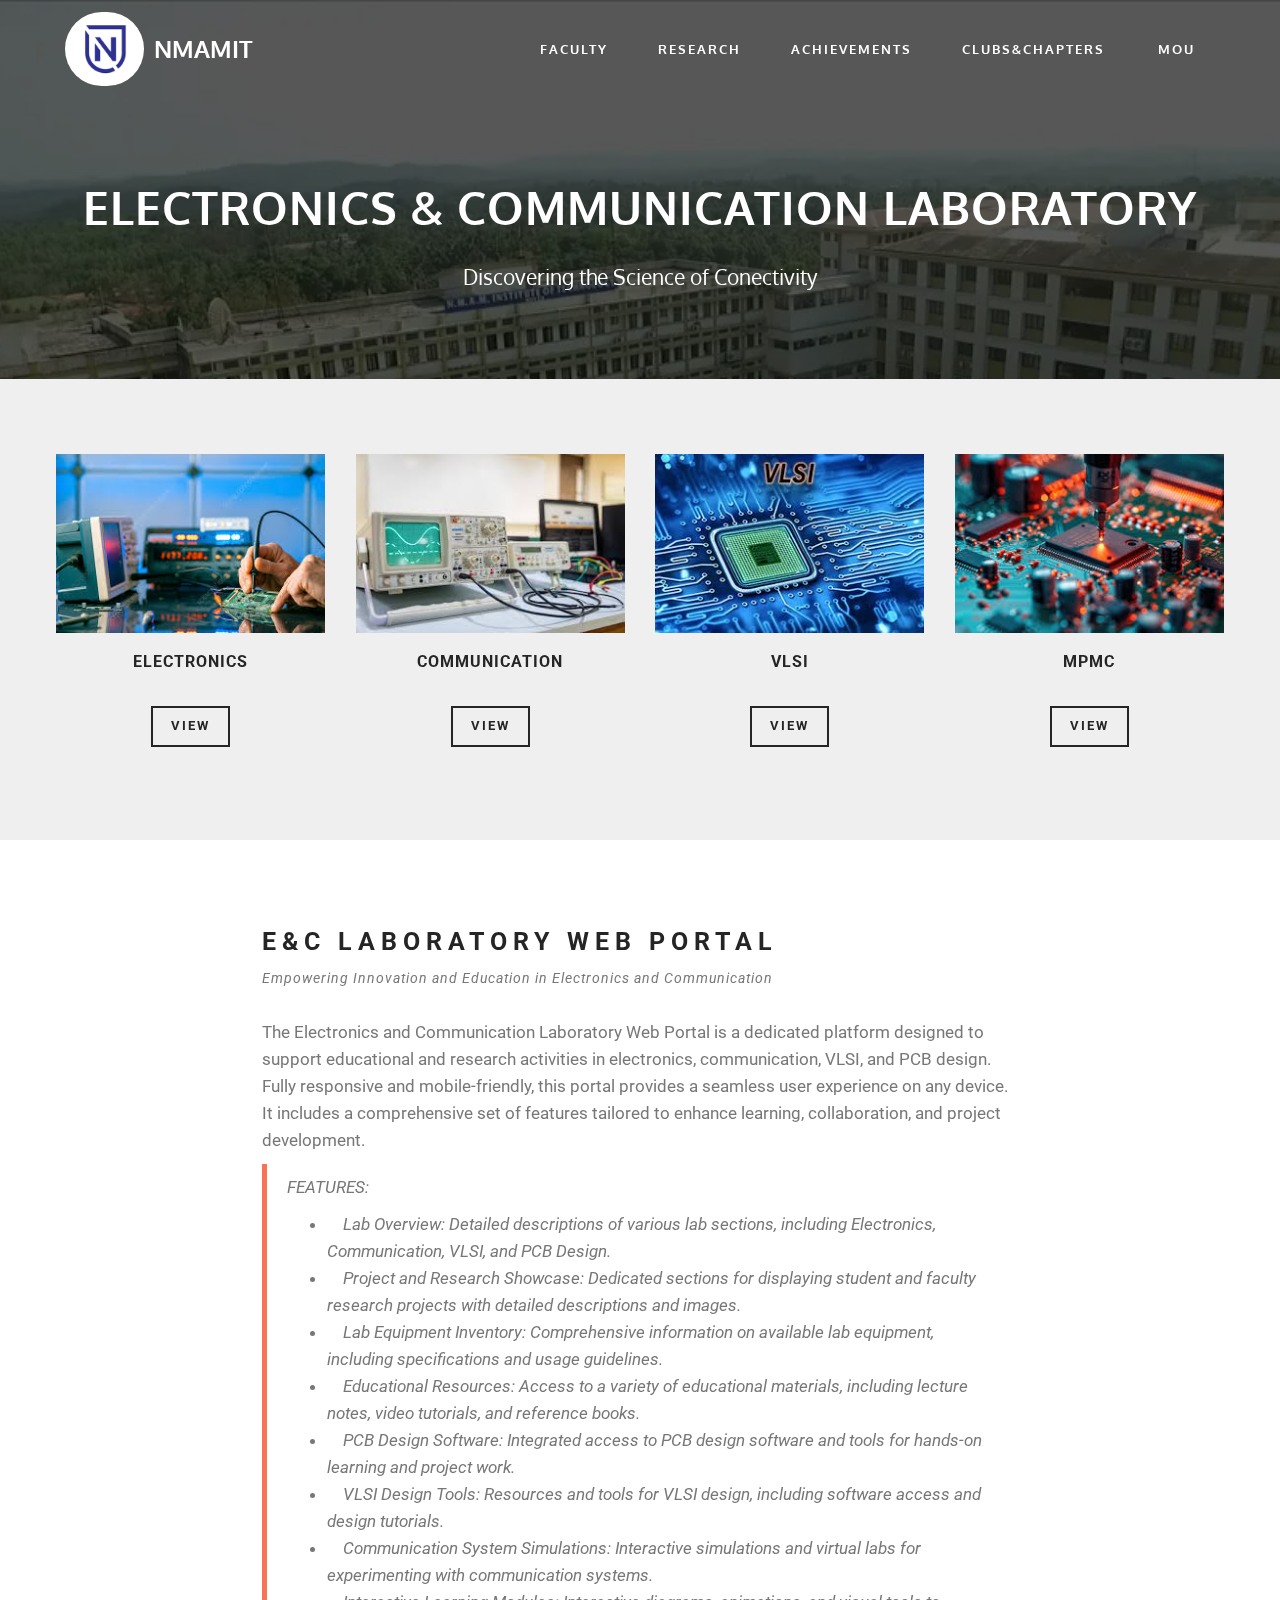
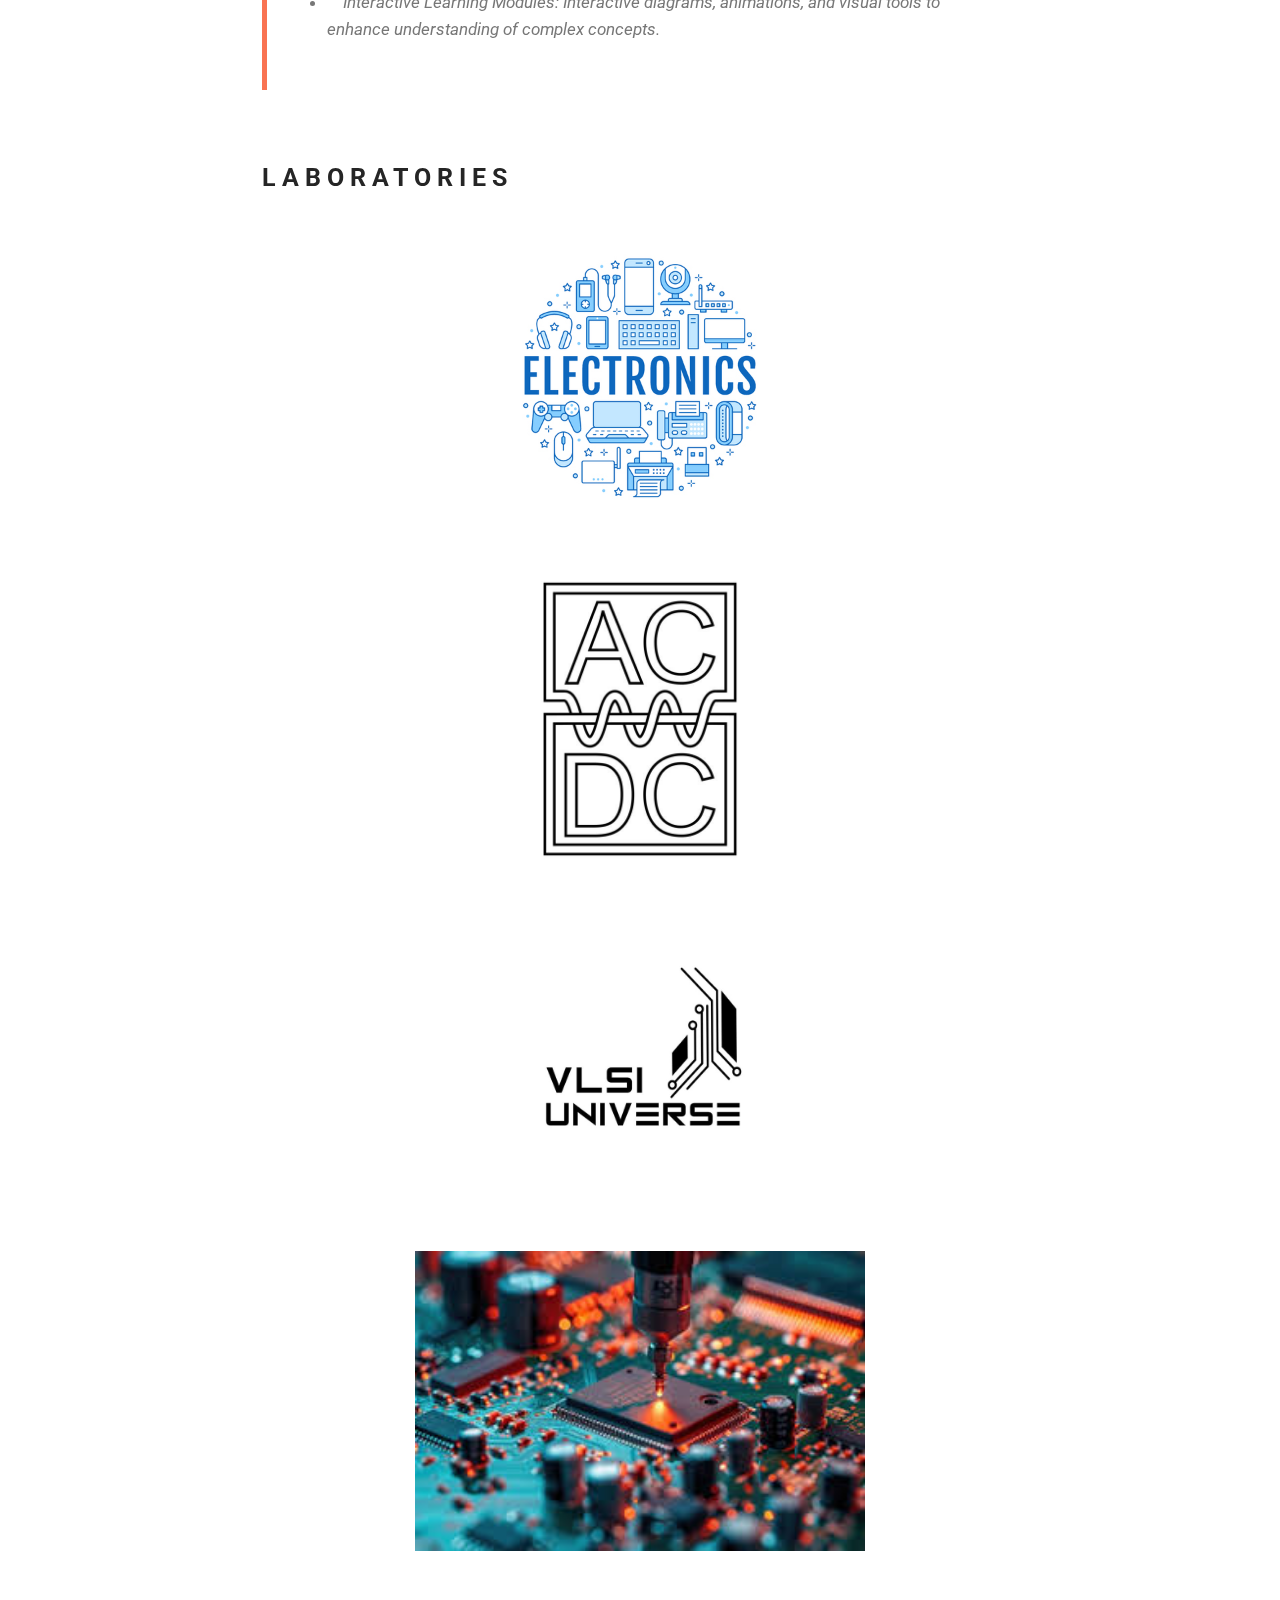
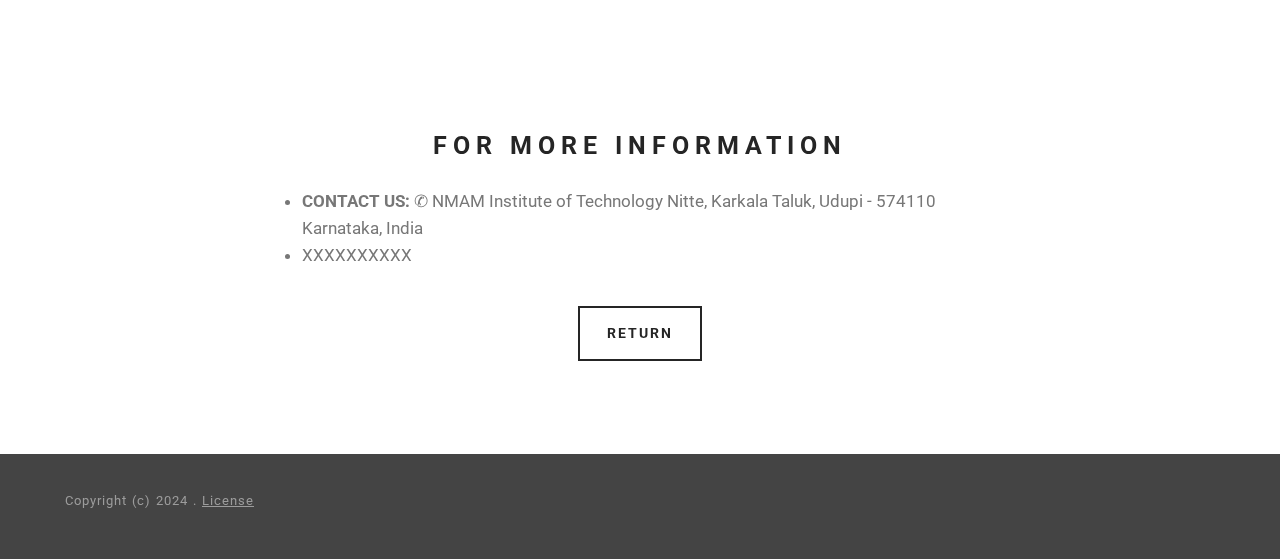
==== commit 2c60f1a3: "Update index.html" ====
--- a/index.html
+++ b/index.html
@@ -45,7 +45,7 @@
             <div>
                 <div class="thumbnail">
                     <div class="caption">
-                        <h3>ELECTRONIS & COMMUNICATION LABORATORY</h3>
+                        <h3>ELECTRONICS & COMMUNICATION LABORATORY</h3>
                         <div><p>Discovering the Science of Conectivity <br></p></div>
                     </div>
                 </div>
@@ -249,4 +249,4 @@
   
   
 </body>
-</html>+</html>
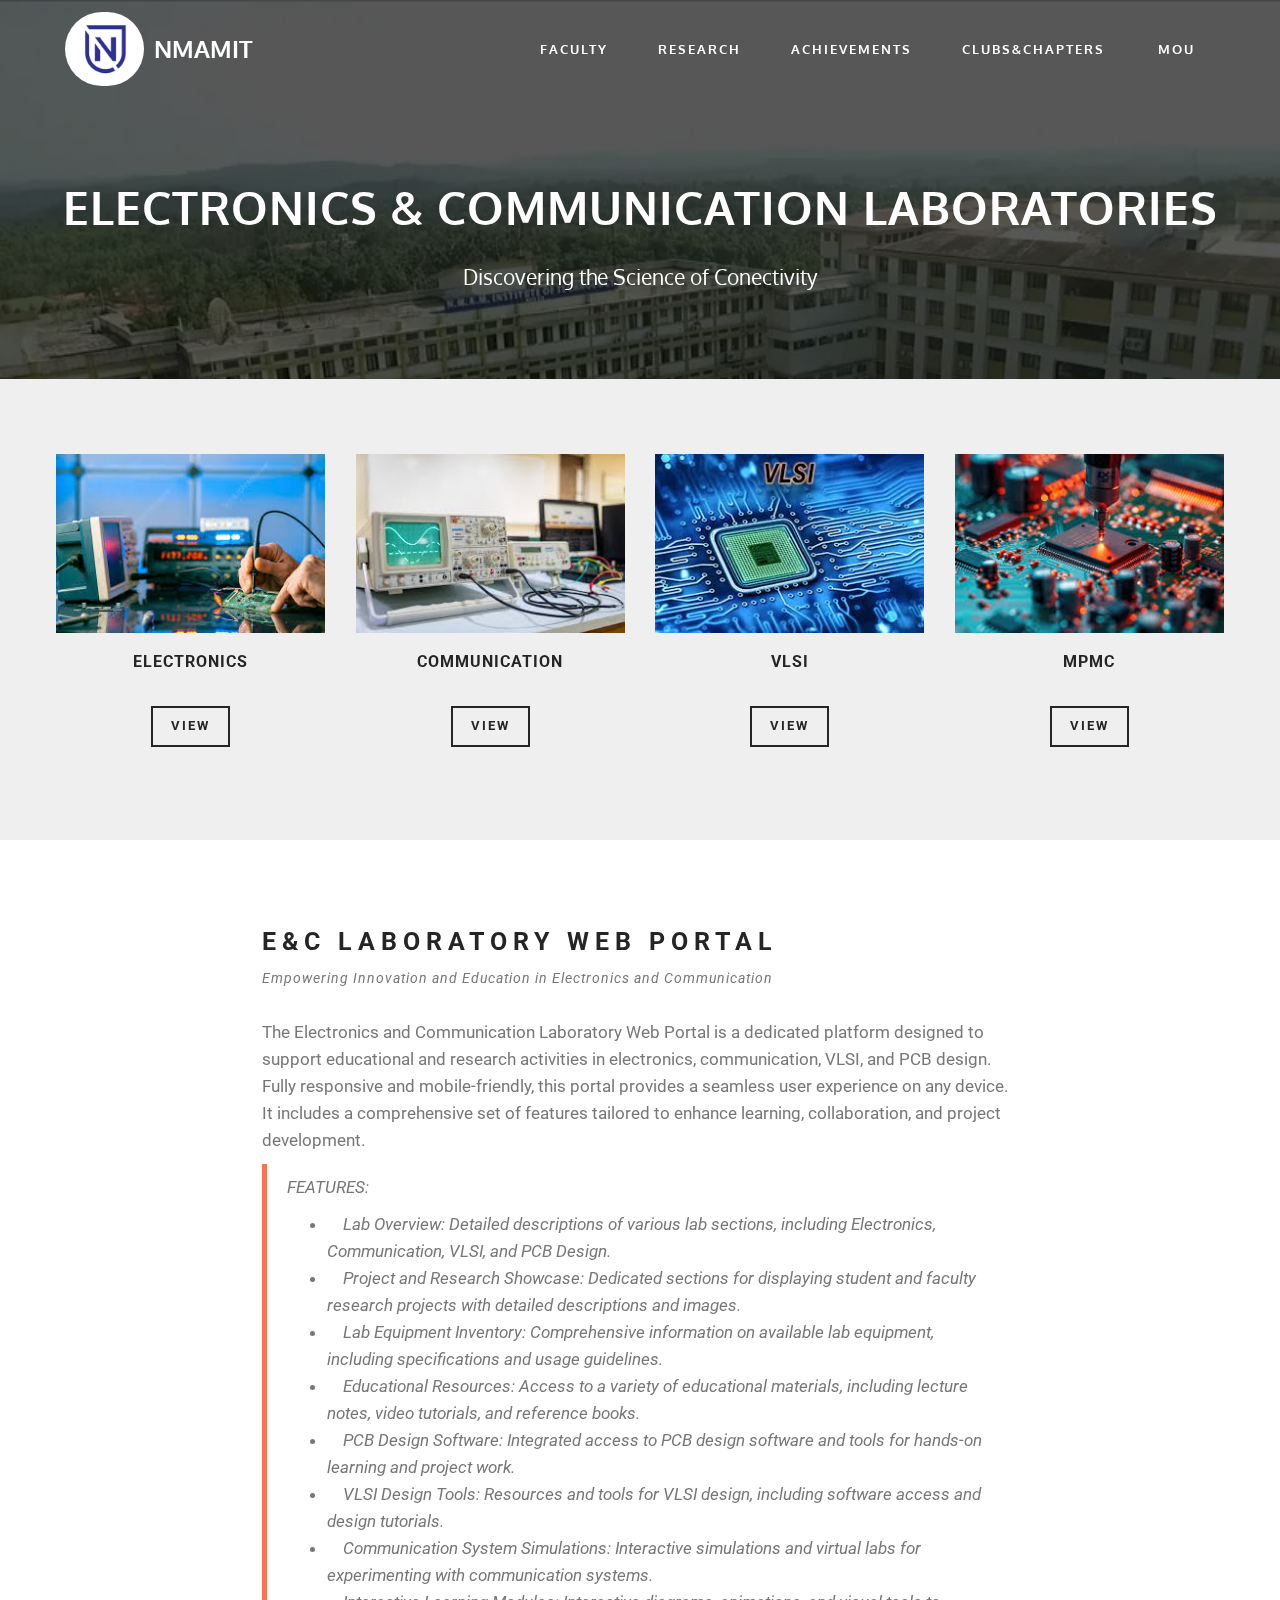
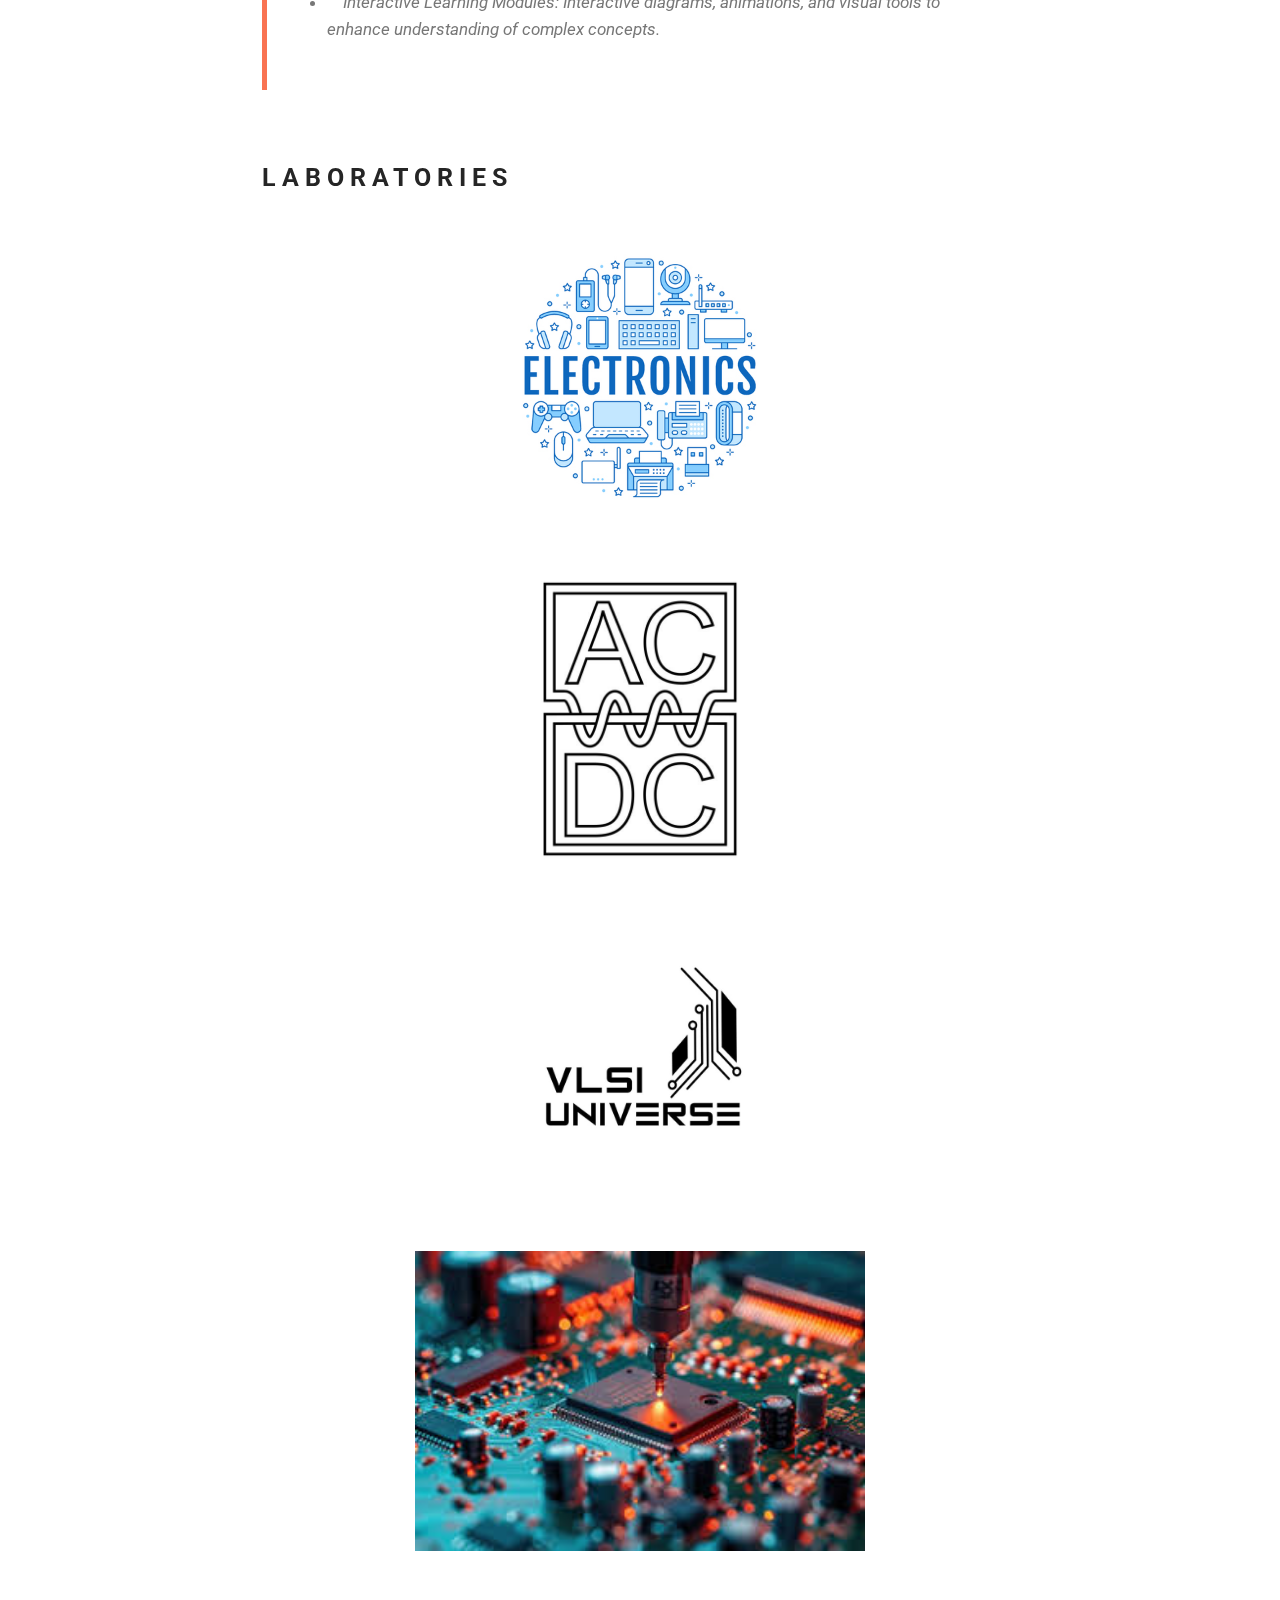
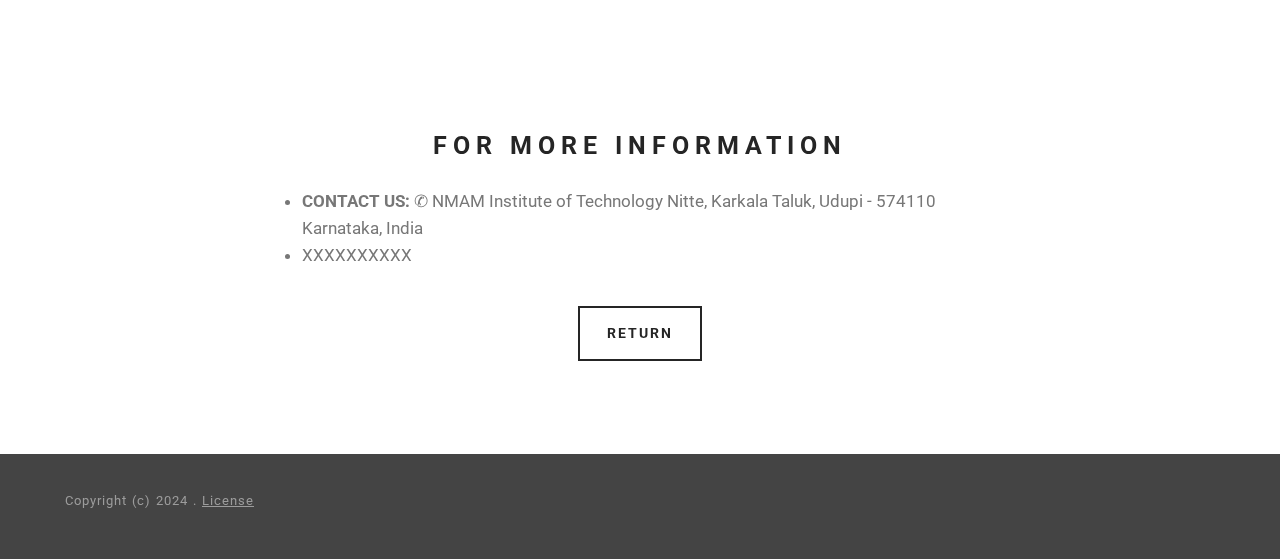
==== commit 1677b030: "Update index.html" ====
--- a/index.html
+++ b/index.html
@@ -45,7 +45,7 @@
             <div>
                 <div class="thumbnail">
                     <div class="caption">
-                        <h3>ELECTRONICS & COMMUNICATION LABORATORY</h3>
+                        <h3>ELECTRONICS & COMMUNICATION LABORATORIES</h3>
                         <div><p>Discovering the Science of Conectivity <br></p></div>
                     </div>
                 </div>
